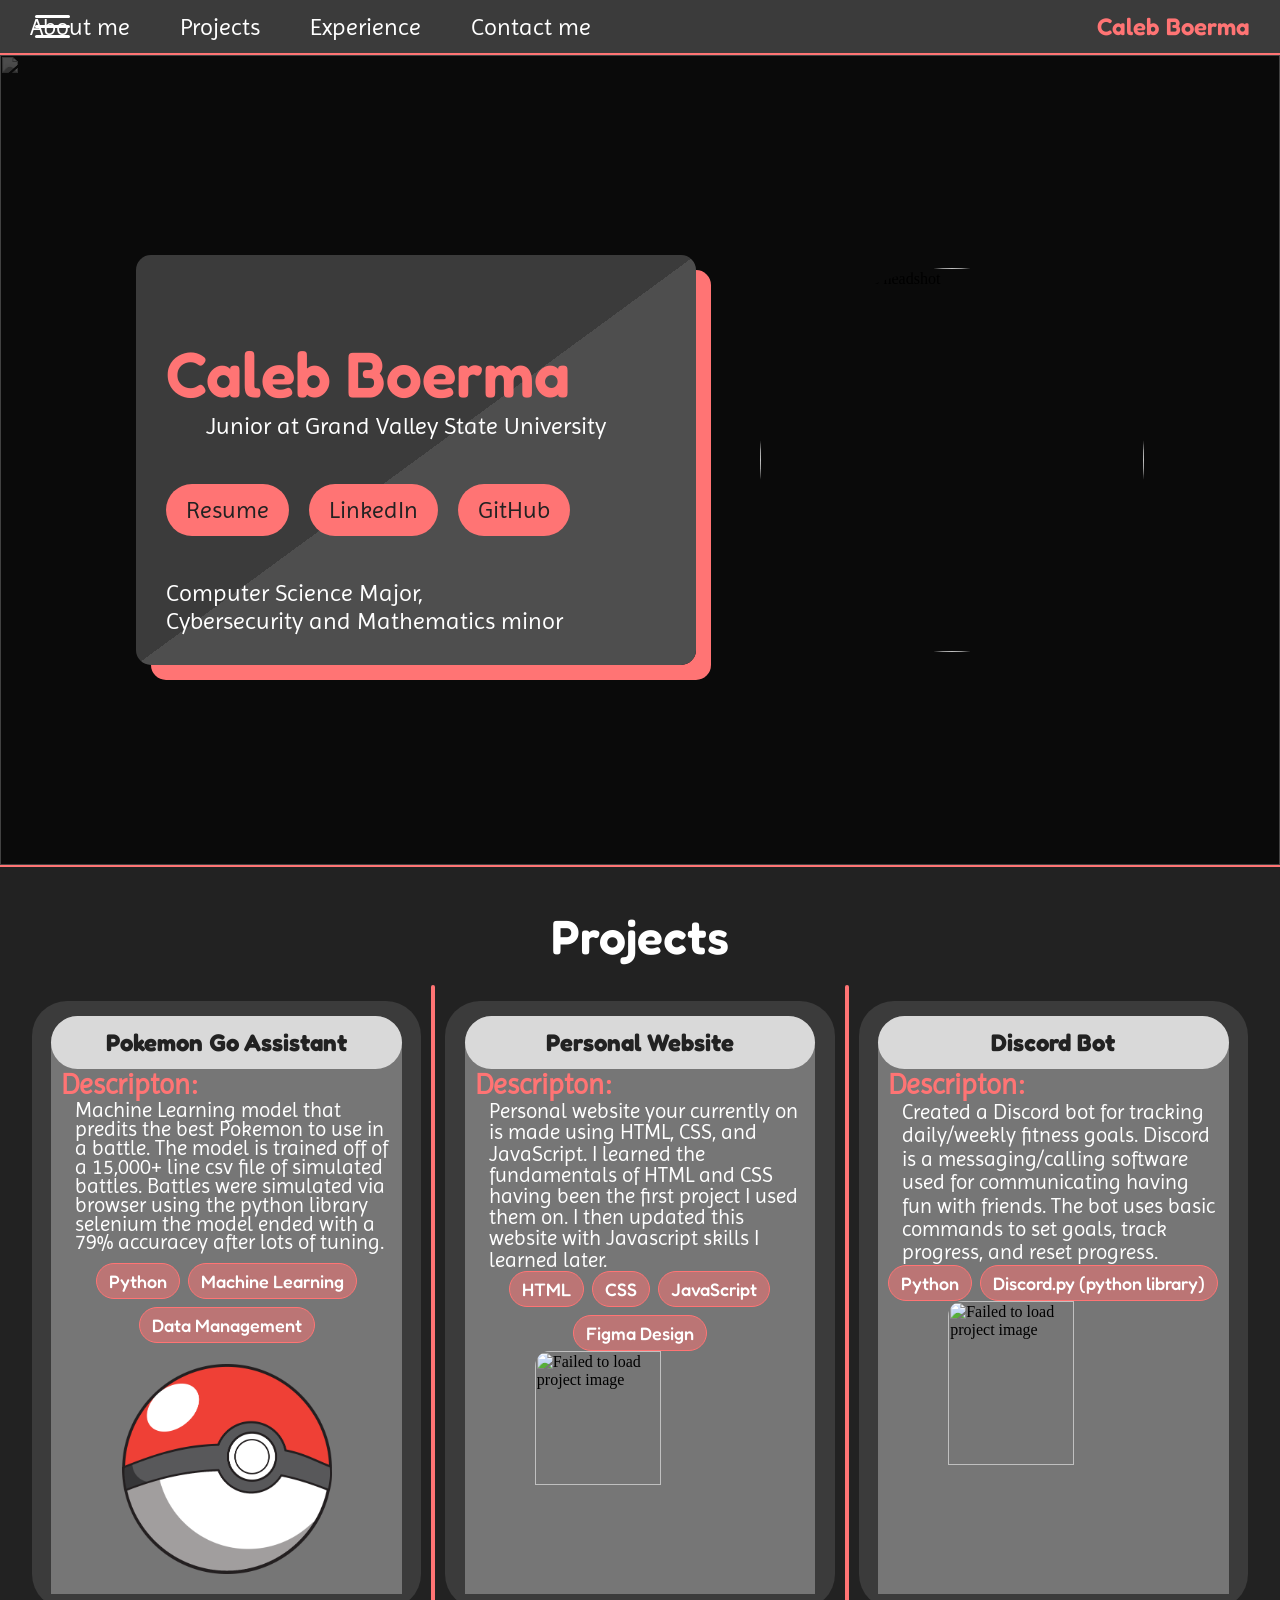
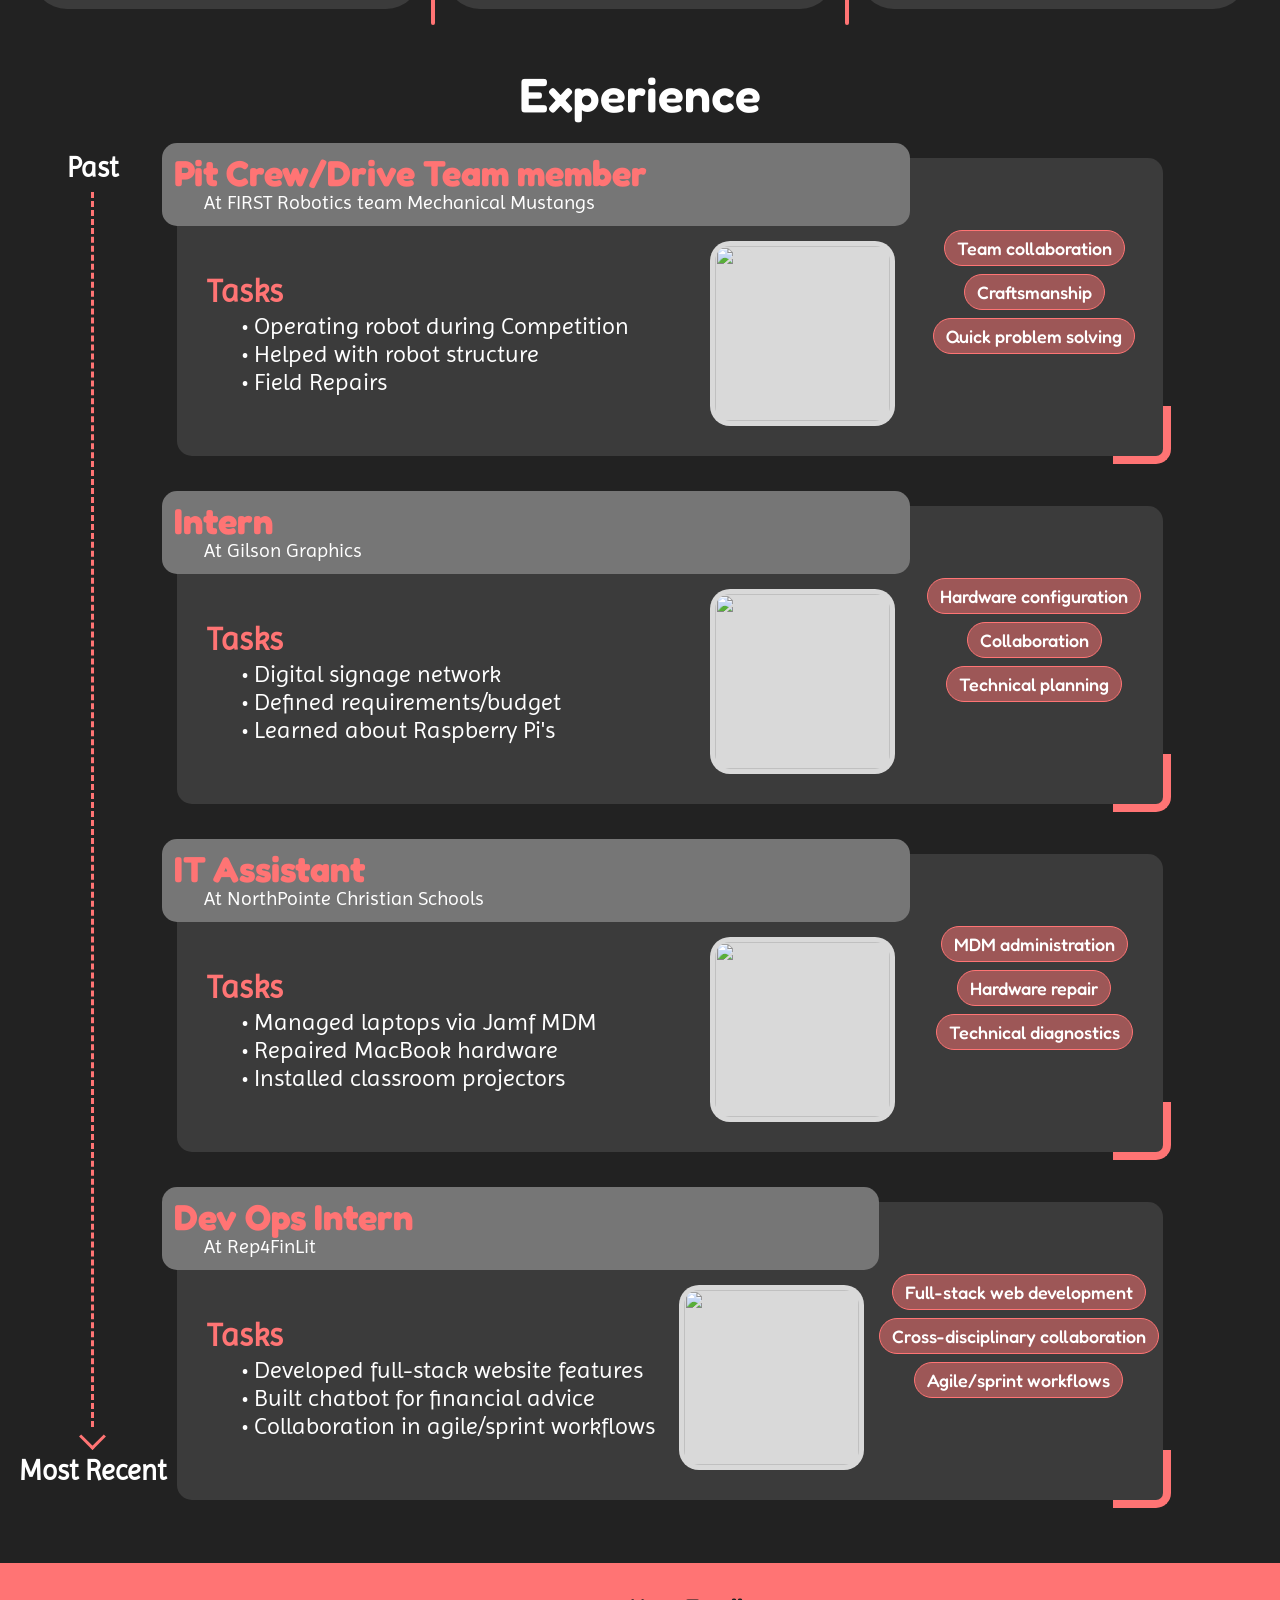
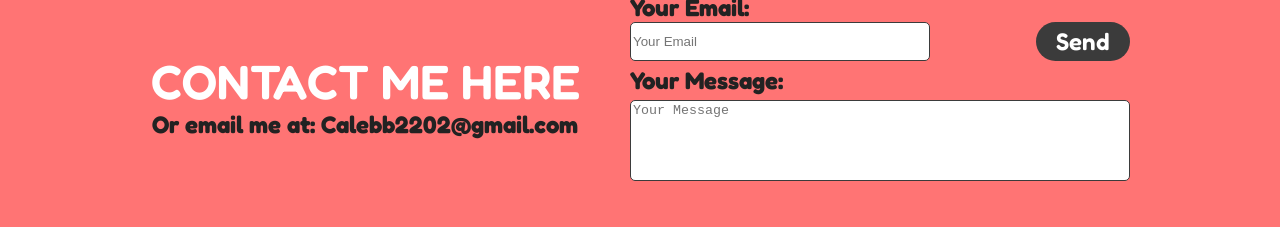
==== index.html @ c2663c77 "more dynamic screensizing support, hamburger menu developing, scroll by animations added" ====
<html lang ="en">
<head>
    <link rel="stylesheet" href="style.css" type="text/css">
    <link rel="preconnect" href="https://fonts.googleapis.com">
    <link rel="preconnect" href="https://fonts.gstatic.com" crossorigin>
    <link href="https://fonts.googleapis.com/css2?family=Fredoka:wght@300..700&family=Imprima&display=swap" rel="stylesheet">
</head>
<body>
    <div id="nav-bar">
        <div id="nav-bar-content">
            <a class="nav-link" href="#hero-section">About me</a>
            <a class="nav-link" href="#projects-section">Projects</a>
            <a class="nav-link" href="#experience-section">Experience</a>
            <a class="nav-link" href="#contact-me">Contact me</a>
        </div>
        <div id="hamburger-container">
            <div class="hamburger-menu">
                <a class="nav-link" href="#hero-section">About me</a>
                <a class="nav-link" href="#projects-section">Projects</a>
                <a class="nav-link" href="#experience-section">Experience</a>
                <a class="nav-link" href="#contact-me">Contact me</a>
            </div>
            <div id="main-burger" class="hamburger">
                <div class="line line1"></div>
                <div class="line line2"></div>
                <div class="line line3"></div>
            </div>
        </div>
        <h1>Caleb Boerma</h1>
    </div>

    <div id = "hero-section" class = "hero-section">
        <img id = "bg-img" src="assets/swiss_mountains.jpeg">
        <div id="hero-inner">
            <div id = "about-me" class="apply-fade-in-left">
                <h1>Caleb Boerma</h1>
                <p id = "education">Junior at Grand Valley State University</p>
                <div id = "hero-buttons">
                    <a class="hero-button" href="./assets/Caleb_Boerma_Resume.pdf">Resume</a>
                    <a class="hero-button" href="https://www.linkedin.com/in/caleb-boerma-351342382/">LinkedIn</a>
                    <a class="hero-button" href="https://github.com/Calebb2202">GitHub</a>
                </div>
                <div id="degree-type">
                    <p>Computer Science Major,<br>Cybersecurity and Mathematics minor</p>
                </div>
            </div>

            <img id = "head-shot" class="apply-fade-in-right" src="assets/head-shot.jpg" alt="Caleb Boerma's headshot">
        </div>
    </div>

    <div id="projects-section">
        <h1 class="section-title">Projects</h1>
        <div id = "projects">
            <div class = "project-container apply-fade-in-scale">
                <div class = "project-content">
                    <h2>Pokemon Go Assistant</h2>
                    <div class="project-description">
                        <h3>Descripton:</h3>
                        <p>Machine Learning model that predits the best Pokemon to use in a battle.
                            The model is trained off of a 15,000+ line csv file
                            of simulated battles. Battles were simulated via browser using the python library selenium
                            the model ended with a 79% accuracey after lots of tuning.
                        </p>
                    </div>
                    <div class="tags">
                        <div class="tag">Python</div>
                        <div class="tag">Machine Learning</div>
                        <div class="tag">Data Management</div>
                    </div>
                    <img src="assets/pokemon-go-assistant.png" alt="Failed to load project image">
                </div>
            </div>

            <div class = "project-divider"></div>
            <div class = "project-divider-horizontal"></div>

            <div class = "project-container apply-fade-in-scale">
                <div class = "project-content">
                    <h2>Personal Website</h2>
                    <div class="project-description">
                        <h3>Descripton:</h3>
                        <p>Personal website your currently on is made using
                            HTML, CSS, and JavaScript. I learned the fundamentals of HTML and CSS having been
                            the first project I used them on. I then updated this website with Javascript skills
                            I learned later.
                        </p>
                    </div>
                    <div class="tags">
                        <div class="tag">HTML</div>
                        <div class="tag">CSS</div>
                        <div class="tag">JavaScript</div>
                        <div class="tag">Figma Design</div>
                    </div>
                    <img src="assets/personal-website.png" alt="Failed to load project image">
                </div>
            </div>

            <div class = "project-divider"></div>
            <div class = "project-divider-horizontal"></div>

            <div class = "project-container apply-fade-in-scale">
                <div class = "project-content">
                    <h2>Discord Bot</h2>
                    <div class="project-description">
                        <h3>Descripton:</h3>
                        <p>Created a Discord bot for tracking daily/weekly fitness goals. 
                            Discord is a messaging/calling software used for communicating having fun with friends.
                            The bot uses basic commands to set goals, track progress, and reset progress.
                        </p>
                    </div>
                    <div class="tags">
                        <div class="tag">Python</div>
                        <div class="tag">Discord.py (python library)</div>
                    </div>
                    <img src="assets/discord-bot.png" alt="Failed to load project image">
                </div>
            </div>
        </div>
    </div>

    <div id="experience-section">
        <h1 class="section-title">Experience</h1>
        <div id="experience-section-content">
            <div id="arrow">
                <h3 class="arrow-text">Past</h3>
                <div id="arrow-line"></div>
                <p><i id="arrow-head"></i></p>
                <h3 class="arrow-text">Most Recent</h3>
            </div>
            <div id="experiences-container">
                <div class="experience apply-fade-in-left">
                    <div class="experience-overview">
                        <div class="title">
                            <h2>Pit Crew/Drive Team member</h2>
                            <p>At FIRST Robotics team Mechanical Mustangs</p>
                        </div>
                        <div class="experience-content">
                            <div class="experience-text">
                                <h3>Tasks</h3>
                                <p>
                                    • Operating robot during Competition<br>
                                    • Helped with robot structure<br>
                                    • Field Repairs
                                </p>
                            </div>
                            <img class="experience-photo" src="assets/FIRST-robotics.png">
                            <div class="experience-tags-mobile">
                                <div class="tag">Team collaboration</div>
                                <div class="tag">Craftsmanship</div>
                                <div class="tag">Quick problem solving</div>
                            </div>
                        </div>
                    </div>
                    <div class="experience-tags">
                        <div class="tag">Team collaboration</div>
                        <div class="tag">Craftsmanship</div>
                        <div class="tag">Quick problem solving</div>
                    </div>
                    <div class="bottom-right-corner-bracket"></div>
                </div>

                <div class="experience apply-fade-in-left">
                    <div class="experience-overview">
                        <div class="title">
                            <h2>Intern</h2>
                            <p>At Gilson Graphics</p>
                        </div>
                        <div class="experience-content">
                            <div class="experience-text">
                                <h3>Tasks</h3>
                                <p>
                                    • Digital signage network<br>
                                    • Defined requirements/budget<br>
                                    • Learned about Raspberry Pi's
                                </p>
                            </div>
                            <img class="experience-photo" src="assets/gilson.png">
                            <div class="experience-tags-mobile">
                                <div class="tag">Hardware configuration</div>
                                <div class="tag">Collaboration</div>
                                <div class="tag">Technical planning</div>
                            </div>
                        </div>
                    </div>
                    <div class="experience-tags">
                        <div class="tag">Hardware configuration</div>
                        <div class="tag">Collaboration</div>
                        <div class="tag">Technical planning</div>
                    </div>
                    <div class="bottom-right-corner-bracket"></div>
                </div>

                <div class="experience apply-fade-in-left">
                    <div class="experience-overview">
                        <div class="title">
                            <h2>IT Assistant</h2>
                            <p>At NorthPointe Christian Schools</p>
                        </div>
                        <div class="experience-content">
                            <div class="experience-text">
                                <h3>Tasks</h3>
                                <p>
                                    • Managed laptops via Jamf MDM<br>
                                    • Repaired MacBook hardware<br>
                                    • Installed classroom projectors
                                </p>
                            </div>
                            <img class="experience-photo" src="assets/north-pointe.png">
                            <div class="experience-tags-mobile">
                                <div class="tag">MDM administration</div>
                                <div class="tag">Hardware repair</div>
                                <div class="tag">Technical diagnostics</div>
                            </div>
                        </div>
                    </div>
                    <div class="experience-tags">
                        <div class="tag">MDM administration</div>
                        <div class="tag">Hardware repair</div>
                        <div class="tag">Technical diagnostics</div>
                    </div>
                    <div class="bottom-right-corner-bracket"></div>
                </div>

                <div class="experience apply-fade-in-left">
                    <div class="experience-overview">
                        <div class="title">
                            <h2>Dev Ops Intern</h2>
                            <p>At Rep4FinLit</p>
                        </div>
                        <div class="experience-content">
                            <div class="experience-text">
                                <h3>Tasks</h3>
                                <p>
                                    • Developed full-stack website features<br>
                                    • Built chatbot for financial advice<br>
                                    • Collaboration in agile/sprint workflows
                                </p>
                            </div>
                            <img class="experience-photo" src="assets/rep4finlit.png">
                            <div class="experience-tags-mobile">
                                <div class="tag">Full-stack web development</div>
                                <div class="tag">Cross-disciplinary collaboration</div>
                                <div class="tag">Agile/sprint workflows</div>
                            </div>
                        </div>
                    </div>
                    <div class="experience-tags">
                        <div class="tag">Full-stack web development</div>
                        <div class="tag">Cross-disciplinary collaboration</div>
                        <div class="tag">Agile/sprint workflows</div>
                    </div>
                    <div class="bottom-right-corner-bracket"></div>
                </div>
            </div>
        </div>
    </div>

    <div class = "contact-me-section" id="contact-me">
        <div id = "contact-me-inner">
            <div id = "contact-text" class="apply-fade-in-left">
                <h1>CONTACT ME HERE</h1>
                <h2>Or email me at: Calebb2202@gmail.com</h2>
            </div>

            <div id = "email-form" class="apply-fade-in-right">
            <form>
                <h2>Your Email:</h2>
                <div id = "form-row">
                    <input type="email" name="email" placeholder="Your Email" required>
                    <button id="send-button" type="submit">Send</button>
                </div>
                <h2>Your Message:</h2>
                <textarea id="your-message-input" name="message" rows="5" placeholder="Your Message" required></textarea>
            </form>
            </div>
        </div>
    </div>

    <script src="https://cdn.jsdelivr.net/npm/@emailjs/browser@4/dist/email.min.js"></script>
<script src="./main.js"></script>
</body>
</html>
---- style.css ----
/* #region default styles */

html {
    scroll-behavior: smooth;
    font-size: 1rem;
}

body {
    /* Variable colors for easy color changing of site */
    --accent-color: #FF7474;
    --accent-color-rgb: 255, 116, 116;

    /* alternative accents:
    salmon-pink: #FF7474 255, 116, 116
    light-blue: #87C9FF 135, 201, 255 
    light-purple: #BE73EA 190, 115, 234
    tan: #E5D096 229, 208, 150
    */

    --background-color: #222222;
    --background-color-rgb: rgb(34, 34, 34);
    /* alternative backgounds:
    light black: #222222 34, 34, 34
    non-pure white: #E8E8E8
    */

    --container-background: #3B3B3B;

    --content-background: #767676;

    --off-white: #D9D9D9;


    /* sizing variables */
        /* Title size ~ 64px */
        --title: 4em;

        /* subtitle size ~ 48px */
        --subtitle: 3em;

        /* small title size ~ 36px */
        --small-title: 2.25em;

        /* smaller-title ~ 32px */
        --smaller-title: 2em;

        /* main font size ~ 24px */
        --main-font: 1.5em;

        /* details font size ~ 20px */
        --details: 1.25em;

        /* smaller details ~ 18px */
        --smaller-details: 1.125em;

    background-color: var(--background-color);
    margin: 0;
    padding: 0;
}

body:hover {
    cursor: default;
}

h1 {
    margin: 0;
    padding: 0;
    font-family: 'Fredoka';
    font-weight: 600;
}

h2 {
    margin: 0;
    padding: 0;
    font-size: var(--main-font);
    color: var(--background-color);
    font-family: "Fredoka"
}

h3 {
    margin: 0;
    padding: 0;
    font-size: var(--main-font);
    color: rgb(var(--accent-color-rgb));
    font-family: 'Imprima';
}

p {
    margin: 0;
    padding: 0;
    font-family: 'Imprima';
    font-size: var(--details);
    color: #FFFFFF;
}

a {
    text-decoration: none;
    font-family: 'Imprima';
    font-size: var(--main-font);
}

button:hover {
    cursor: pointer
}

.section-title {
    margin-top: 40px; 
    margin-bottom: 20px;
}
/* #endregion */

/* ################## */
/* #region Animations */
/* ################## */
.apply-fade-in-scale {
    animation: fadeInScale linear;
    animation-timeline: view();
    animation-range: 0% 40%;
}

@keyframes fadeInScale {
    from {
        opacity: 0.5;
        scale: 0.5;
    }
    to {
        opacity: 1;
        scale: 1;
    }
}

.apply-fade-in-left{
    animation: fadeInLeft linear;
    animation-timeline: view();
    animation-range: 0% 35%;
}

@keyframes fadeInLeft {
    from {
        opacity: 0.5;
        transform: translateX(-100px);
    }
    to {
        opacity: 1;
        transform: translateX(0px);
    }
}

.apply-fade-in-right{
    animation: fadeInRight linear;
    animation-timeline: view();
    animation-range: 0% 35%;
}

@keyframes fadeInRight {
    from {
        opacity: 0.5;
        transform: translateX(100px);
    }
    to {
        opacity: 1;
        transform: translateX(0px);
    }
}

#hero-section .apply-fade-in-left {
    animation: fadeInLeft 1.5s ease;
}

#hero-section .apply-fade-in-right {
    animation: fadeInRight 1.5s ease;
}

#contact-me-inner .apply-fade-in-left{
    animation: fadeInLeft linear;
    animation-timeline: view();
    animation-range: 0% 20%;
}
#contact-me-inner .apply-fade-in-right{
    animation: fadeInRight linear;
    animation-timeline: view();
    animation-range: 0% 20%;
}
/* #endregion Animations */

/* ###################### */
/* #region Navigation Bar */
/* ###################### */

/* Add a black background color to the top navigation */
#nav-bar {
    display: flex;
    flex-direction: row;
    background-color: var(--container-background);
    width: auto; /* make nav-bar stretch whole page */
    padding: 12px 30px;
    border-bottom: 2px solid rgb(var(--accent-color-rgb));

    /* makes nav bar stick to top */
    position: sticky;
    z-index: 1;
    top: 0;
}

#nav-bar-content {
    display: flex;
    flex-direction: row;

    /* Sizing stuff */
    width: 100%;
    gap: clamp(20px, 4vw, 50px);

    /* Centers the content Vertically */
    align-items: center;

    /* Centers the content Horizontally */
    margin: auto 0;

    text-wrap: nowrap;
}

/* Style the links inside the navigation bar */
.nav-link {
    color: #FFFFFF;
    transition: color 0.5s ease;
}

.nav-link:hover {
    color: rgb(var(--accent-color-rgb));
}

#hamburger-container {
    display: flex;
    transition: transform 0.5s ease;
    position: fixed;
    top: 15px;
    left: 0px;
    gap: 45px;
    transform: translateX(-130px);
}

#hamburger-container.open {
    transform: translateX(0px);
}

.hamburger {
    display: flex;
    flex-direction: column;
    gap: 7px;
    width: 35px;

    position: relative;
}

.line1.open{
    transform: rotate(-45deg) translate(-7px, 7px); 
}

.line2.open{
    opacity: 0;
}

.line3.open{
    transform: rotate(45deg) translate(-7px, -7px);
}

input:checked .hamburger-menu {
    display: block;
}

.line {
    width: 35px;
    height: 3px;
    background-color: white;
    border-radius: 15px;

    transition: transform 0.5s ease, opacity 0.25s ease, background-color 0.5s ease;
}

#main-burger:hover .line {
    background-color: rgb(var(--accent-color-rgb));
}

.hamburger-menu {
    display: flex;
    flex-direction: column;
    gap: 20px;
    transition: transform 0.5s ease;
}

#nav-bar h1 {
    text-decoration: none;
    font-size: var(--main-font);
    color: rgb(var(--accent-color-rgb));
    margin: 0;
    text-wrap: nowrap;

    margin-left: auto;
}

/* #endregion */

/* #################### */
/* #region Hero Section */
/* #################### */
#hero-section {
    display: flex;
    align-items: center;
    justify-content: center;

    height: 90vh;

    width: 100%;
    margin-bottom: 4vh;

    scroll-margin-top: 66px;

    border-bottom: 2px solid rgb(var(--accent-color-rgb));

    position: relative;
    overflow: hidden;

    background: rgb(0, 0, 0, 0.7);

}

/* inner container constrained to 1440px and centered */
#hero-inner {
    display: flex;
    flex-direction: row;
    align-items: center;
    justify-content: center;
    gap: 5vw;

    width: 95%;
    max-width: 1440px;
    margin: 0 auto;
}

#bg-img {
    position: absolute;
    top: 0;
    left: 0;
    z-index: -1;
    /* span the full viewport width while matching hero height */
    left: 50%;
    transform: translateX(-50%);
    width: 100vw;
    height: 100%;
    display: block;
    object-fit: cover;
    pointer-events: none;
    filter: grayscale(100%) brightness(1.15) contrast(1.02);
}

/* #region About Me Section */
#about-me {
    background-image: linear-gradient(to bottom right, var(--container-background) 0%, var(--container-background) 50%, #4e4e4e 50%);
    /* background-image: linear-gradient(to bottom right, var(--container-background) 40%, #4e4e4e); */

    display: flex;
    flex-direction: column;
    
    min-width: 448px;
    width: 40vw;
    max-width: 500px;

    min-height: 350px;

    padding: 2.5%;

    z-index: 0;

    border-radius: 15px;
    box-shadow: 15px 15px rgb(var(--accent-color-rgb));
    /* border: solid 2px rgb(var(--accent-color-rgb)); */
}

#about-me h1 {
    font-size: var(--title);
    margin-top: 10%;
    color: rgb(var(--accent-color-rgb));
}

#about-me p {
    color: #FFFFFF;
    font-family: 'Imprima';
    font-size: var(--main-font);
}

#about-me #education {
    margin-left: 40px
}

#hero-buttons {
    display: flex;
    gap: 20px;
    margin-top: auto;
}

.hero-button {
    padding: 12px 20px;
    border-radius: 35px;
    font-size: var(--main-font);

    text-align: center;
    background-color: rgb(var(--accent-color-rgb));
    color: var(--background-color);

    will-change: transform;
    transition: transform 0.5s ease;
}

.hero-button:hover {
    transform: scale(1.1)
}

#degree-type {
    margin-top: auto;
}
/* #endregion */

#head-shot {
    width: 30vw;
    height: 30vw;

    min-width: 304px;
    min-height: 304px;

    max-width: 450px;
    max-height: 450px;

    /* makes image a circle */
    border-radius: 50%;
    
    /* Prevents the image from squishing if the screen gets small */
    flex-shrink: 0;
}

/* #endregion */

/* ######################## */
/* #region Projects Section */
/* ######################## */

#projects-section {
    scroll-margin-top: 80px;
    max-width: 1440px;
    margin: 0 auto;
}

#projects {
    display: flex;
    align-items: center;
    justify-content: space-between;
    margin: auto;
    flex-direction: row;
    margin-bottom: 0;

    width: 95%;
    max-width: 1440px;

    height: 70%;
    min-height: 640px;

    gap: 10px;
}

#projects-section h1 {
    text-align: center;
    font-size: var(--subtitle);
    color: #FFFFFF;
}

/* #region project container */

.project-container{
    background-color: var(--container-background);
    border-radius: 35px;

    width: 400px;
    height: 95%;

    display: flex;
    align-items: center;
    justify-content: center;
}

#projects h2 {
    text-align: center;
    background-color: #D9D9D9;
    border-radius: 35px;
    min-width: 90%;
    height: 5%;
    padding: 12px;
}

/* #region project content */

.project-container .project-content {
    display: flex;
    flex-direction: column;
    justify-content: flex-end;
    background-color: var(--content-background);
    border-top-left-radius: 27px;
    border-top-right-radius: 27px;

    height: 95%;
    width: 90%;
}

.project-container .project-content h3 {
    margin-left: 10px;
    margin-right: 10px;
}

.project-container .project-content p {
    margin-left: 24px;
    margin-right: 10px;
    font-size: var(--smaller-details);
    color: #FFFFFF;
}

.tags {
    margin: auto;
    display: flex;
    gap: 8px;
    width: 95%;
    flex-wrap: wrap;
    justify-content: center;
}

.tag {
    /* Convert hexadecimal to rgb values split into 3 groups 
        0-9=corresponding num A-F 10-15 respectively
        multiply the first number by 16 then add the result
    */
    background-color: rgba(var(--accent-color-rgb), 0.5);
    border: 1px solid rgb(var(--accent-color-rgb));
    border-radius: 35px;
    padding: 6px 12px;

    font-size: var(--smaller-details);
    font-family: "Fredoka";
    font-weight: 500;
    color: white;
    text-align: center;

    white-space: nowrap;
}

.project-description{
    font-size: 1.15em;
}

.project-content img {
    width: 60%;
    height: auto;

    border-radius: 15px;
    object-fit: scale-down;

    align-self: center;
    margin-top: auto;
    margin-bottom: 20px;
}
/* #endregion */

/* #endregion */

.project-divider {
    width: 4px;
    background-color: rgb(var(--accent-color-rgb));
    
    height: 616px;
    border-radius: 2px;/* Rounds the tips of the line slightly */
}

.project-divider-horizontal {
    display: none;
    height: 4px;
    background-color: rgb(var(--accent-color-rgb));

    border-radius: 2px;
    width: 616px;

    flex-shrink: 0;

}

/* #endregion */

/* ########################### */
/* #region experiences section */
/* ########################### */

#experience-section {
    width: 95%;
    max-width: 1440px;
    margin: 0 auto;

    display: flex;
    flex-direction: column;

    scroll-margin-top: 20px;
}

#experience-section h1 {
    color: white;
    font-size: var(--subtitle);
    text-align: center;
    margin-bottom: 20px
}

#experience-section-content {
    display: flex;
    flex-direction: row;
    max-width: 1440px;

    width: 95%;
    margin: 0 auto;
    justify-content: center;
}

#arrow {
    display: flex;
    flex-direction: column;
    color: rgb(var(--accent-color-rgb));
    align-items: center;

    min-width: 0;
    width: 60px;
    flex-shrink: 1;
}

.arrow-text {
    color: white;
    padding: 8px;
    white-space: nowrap;
    font-size: 1.75em;
}

#arrow-line {
    border-left: 3px dashed rgb(var(--accent-color-rgb));
    height: 0px;
}

#arrow-head {
    border: solid rgb(var(--accent-color-rgb));
    border-width: 0 3px 3px 0;
    display: inline-block;
    padding: 8px;
    transform: rotate(45deg);
}

#experiences-container {
    display: flex;
    flex-direction: column;
    width: auto;
    flex: 1;

    gap: 20px;
}

.experience {
    position: relative;

    background-color: var(--container-background);
    width: 90%;
    margin: 15px auto;
    padding: 0 0 30px 0;

    display: flex;
    flex-direction: row;
    align-items: stretch;

    border-radius: 0 15px 0 15px;
}

.experience-overview {
    flex: 3;
    margin-right: -15; /* account for title of experience shifted to left */
    justify-content: center;
}

.title {
    position: relative;
    top: -15px;
    left: -15px;

    background-color: var(--content-background);
    padding: 12px;

    /* width: 100%;
    box-sizing: border-box; */
    border-radius: 15px;

    white-space: nowrap;
}

.title h2 {
    color: rgb(var(--accent-color-rgb));
    font-size: var(--small-title);
    line-height: 1;
}

.title p {
    margin-left: 30px;
}

.experience-content {
    display: flex;
    flex-direction: row;
    justify-content: space-between;
    align-items: center;
    margin: 0 30px;
    gap: 20px;
}

.experience-text h3 {
    font-size: var(--smaller-title);
    line-height: 1.25;
    margin: 0;
}

.experience-text p {
    color: white;
    font-family: 'Imprima';
    font-size: var(--main-font);

    margin-left: 35px;
}

.experience-photo {
    width: 175px;
    height: auto;

    border-radius: 20px;
    padding: 5px;
    background-color: var(--off-white);
}

.experience-tags {
    display: flex;
    gap: 8px;

    flex-wrap: wrap;
    align-content: center;
    align-items: center;
    justify-content: center;

    flex: 1;

    margin-right: 4px;
}

.experience-tags .tag {
    padding: 6px 12px;
}

.experience-tags-mobile {
    display: none;
    gap: 8px;

    align-content: center;
    align-items: center;
    justify-content: center;
    flex-wrap: wrap;

    flex: 1;
}

.bottom-right-corner-bracket {
    position: absolute;
    bottom: -8px;
    right: -8px;
    width: 50px; height: 50px;

    border-right: solid 8px rgb(var(--accent-color-rgb));
    border-bottom: solid 8px rgb(var(--accent-color-rgb));

    border-bottom-right-radius: 15px;
}

/* ########################## */
/* #region Contact Me Section */
/* ########################## */

.contact-me-section {
    background-color: rgb(var(--accent-color-rgb));

    display: flex;
    justify-content: center;
    align-items: center;

    width: 100%;

    padding-top: 30px;
    padding-bottom: 30px;

    margin-top: 48px;
}

#contact-me-inner {
    max-width: 1440px;
    width: 95%;
    margin: auto;

    display: flex;
    flex-direction: row;
    justify-content: center;
    align-items: center;
    gap: 10px;
}

#contact-text {
    min-width: 280px;

    display: flex;
    flex-direction: column;
    align-items: center;
    text-align: center;
    padding: 0 20px;
}

#contact-text h1 {
    color: #FFFFFF;
    font-size: var(--subtitle);
    text-wrap: nowrap;
}

#email-form {
    flex: 1;
    min-width: 280px;
    max-width: 500px;
    display: flex;
    flex-direction: column;
    padding: 0 20px;
}

#email-form form {
    width: 100%;
    display: flex;
    flex-direction: column;
}

#form-row {
    display: flex;
    justify-content: space-between;
    width: 100%;
    margin-bottom: 5px;
}

#send-button {
    padding: 5px 20px;

    border-radius: 35px;
    font-size: var(--main-font);

    text-align: center;
    background-color: var(--container-background);

    font-family: 'Fredoka';
    font-weight: 600;
    color: #FFFFFF;

    border: unset;

    cursor: pointer;

    will-change: transform;
    transition: transform 0.5s ease, box-shadow 0.5s ease;
}

#send-button:hover {
    transform: scale(1.05);
    box-shadow: 3px 3px 10px var(--container-background);
}

#email-form input {
    width: 60%;

    border-radius: 5px;
    border: 1px solid var(--container-background);

    will-change: transform;
    transition: transform 0.5s ease, box-shadow 0.5s ease;

    display: flex;
    flex-direction: row;
    justify-content: center;
    align-items: center;
}

#email-form input:focus {
    outline: 0px;
    box-shadow: 3px 3px 10px var(--container-background);
    transform: scale(1.0125);
}

#your-message-input {
    margin-top: 5px;

    width: 100%;
    resize: none;
    border-radius: 5px;
    border: 1px solid var(--container-background);

    will-change: transform;
    transition: transform 0.5s ease, box-shadow 0.5s ease;
} 

#your-message-input:focus {
    outline: 0px;
    box-shadow: 3px 3px 10px var(--container-background);
    transform: scale(1.0125);
}
/* #endregion */

@media (max-width: 1200px) {
    html {
        font-size: 0.9rem;
    }

    #about-me {
        min-height: 275px;
    }

    .project-container {
        width: 300px;
    }

    .project-container .project-content img {
        width: 18vw;
    }
}

@media (max-width: 1000px) {
    html {
        font-size: 0.8rem;
    }

    #nav-bar {
        font-size: 1.1em;
    }

    #about-me {
        min-height: 250px;
        min-width: 400px;
    }

    .hero-button {
        padding: 10px 18px;
    }

    .project-container {
        width: 300px;
    }

    .project-container .project-content img {
        width: 20vw;
    }
}

@media (max-width: 900px) { 
    html {
        font-size: 0.8rem;
    }

    #nav-bar {
        font-size: 1.1em;
    }

    #head-shot {
        min-width: 320px;
        min-height: 320px;
    }

    #about-me {
        min-height: 300px;
        min-width: 330px;
    }

    #hero-buttons {
        gap: 10px;
    }

    .hero-button {
        padding: 10px 18px;
    }

    #projects {
        flex-direction: column;
        height: auto;
        font-size: 1.1rem
    }

    .project-container {
        width: 70%;
        height: 100%;
        padding: 10px 0px;
    }

    #projects{
        gap: 20px;
    }

    .project-description p {
        margin-bottom: 25px;
    }

    .project-divider {
        display: none;
    }

    .project-divider-horizontal {
        display: block;
    }

    .experience-photo {
        width: 125px;
    }

    .experience-tags .tag {
        padding: 5px 3px;
        text-wrap: balance;
    }

    #arrow {
        font-size: 0.8em;
    }

    #contact-me {
        font-size: 0.9em;
    }
}

@media (max-width: 768px) {
    #head-shot {
        position: absolute;
        top: 40px;

        min-width: 280px;
        min-height: 280px;
    }

    #about-me {
        margin-top: 100px;
        min-width: 400px;
    }

    #arrow {
        display: none;
    }

    .experience {
        width: 100%;
        font-size: 1.05rem;
    }

    .experience-content {
        flex-direction: column;
    }

    .experience-tags {
        display: none;
    }

    .experience-tags-mobile {
        display: flex;
    }

    .experience-photo {
        width: 175px;
    }

    #contact-me-inner {
        flex-direction: column;
    }

    #contact-text {
        font-size: 1.2em;
    }

    #email-form {
        max-width: none;
        width: 90%;
    }
}
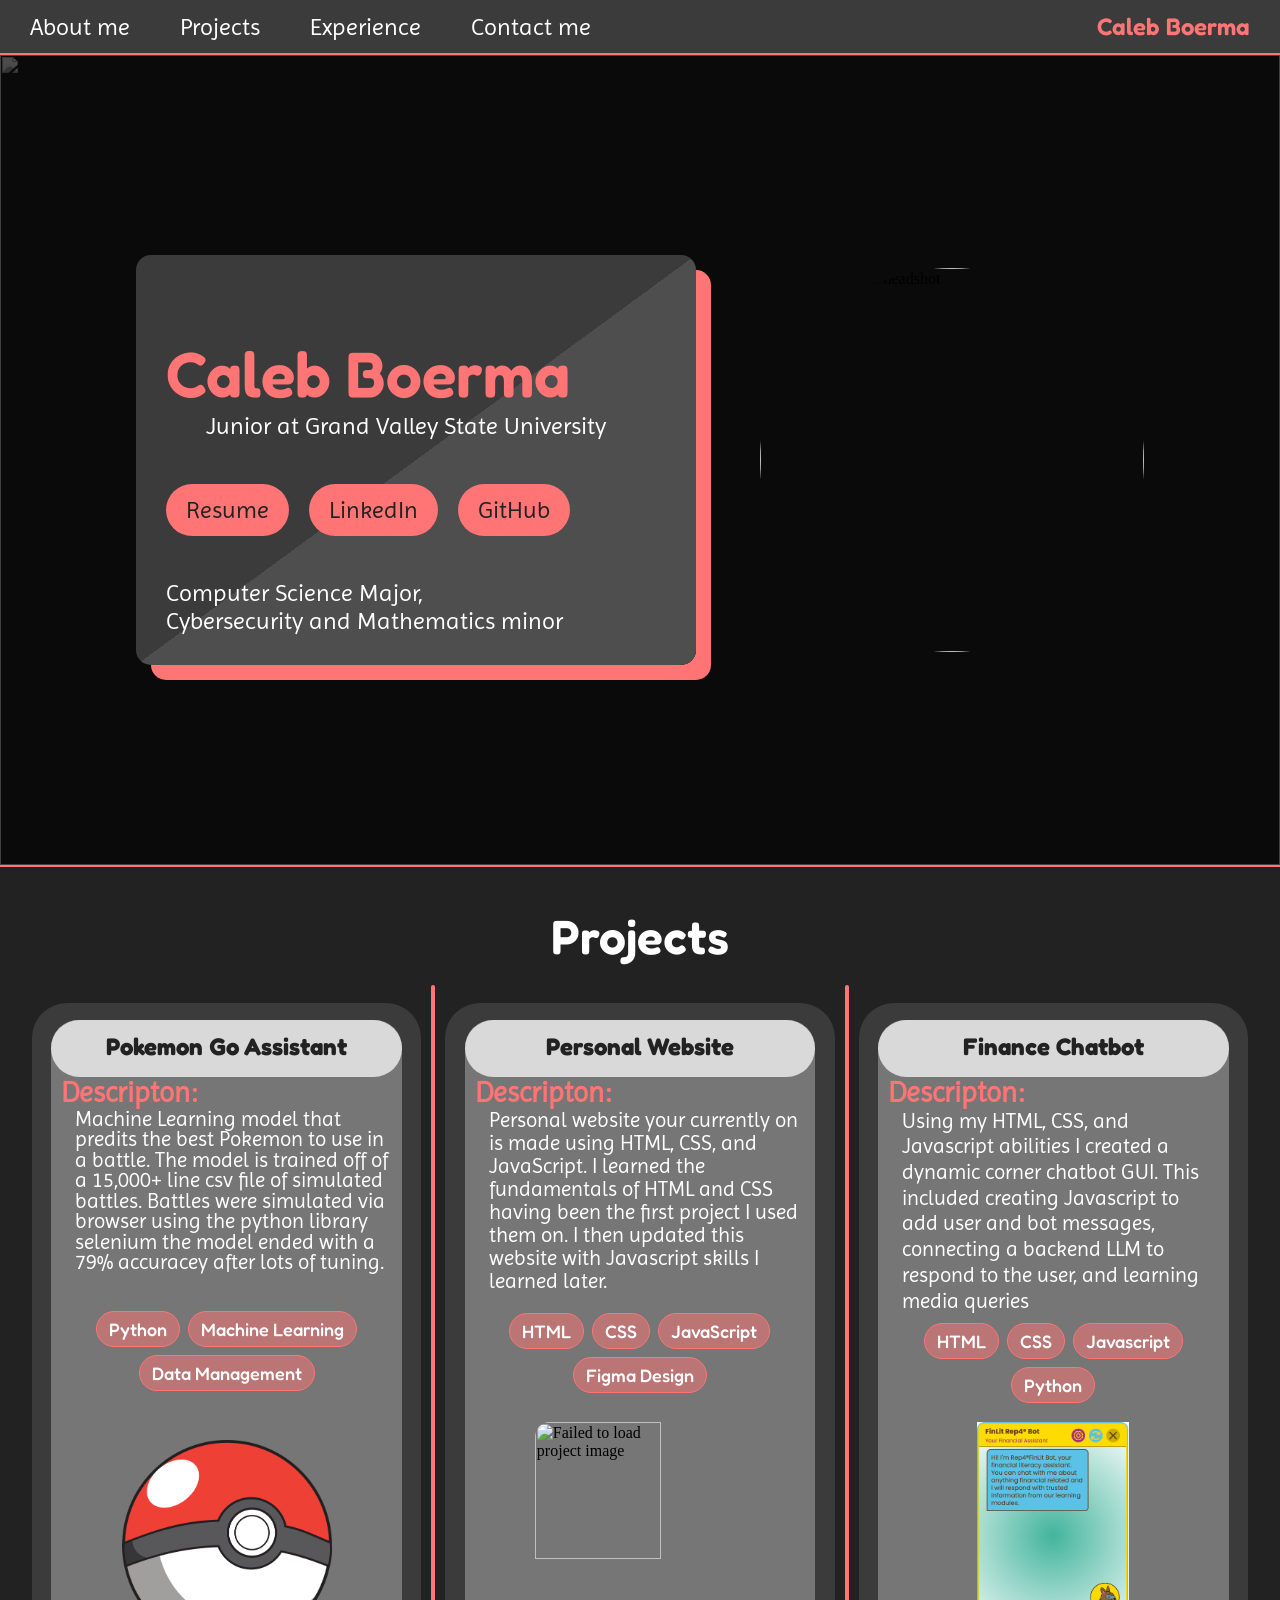
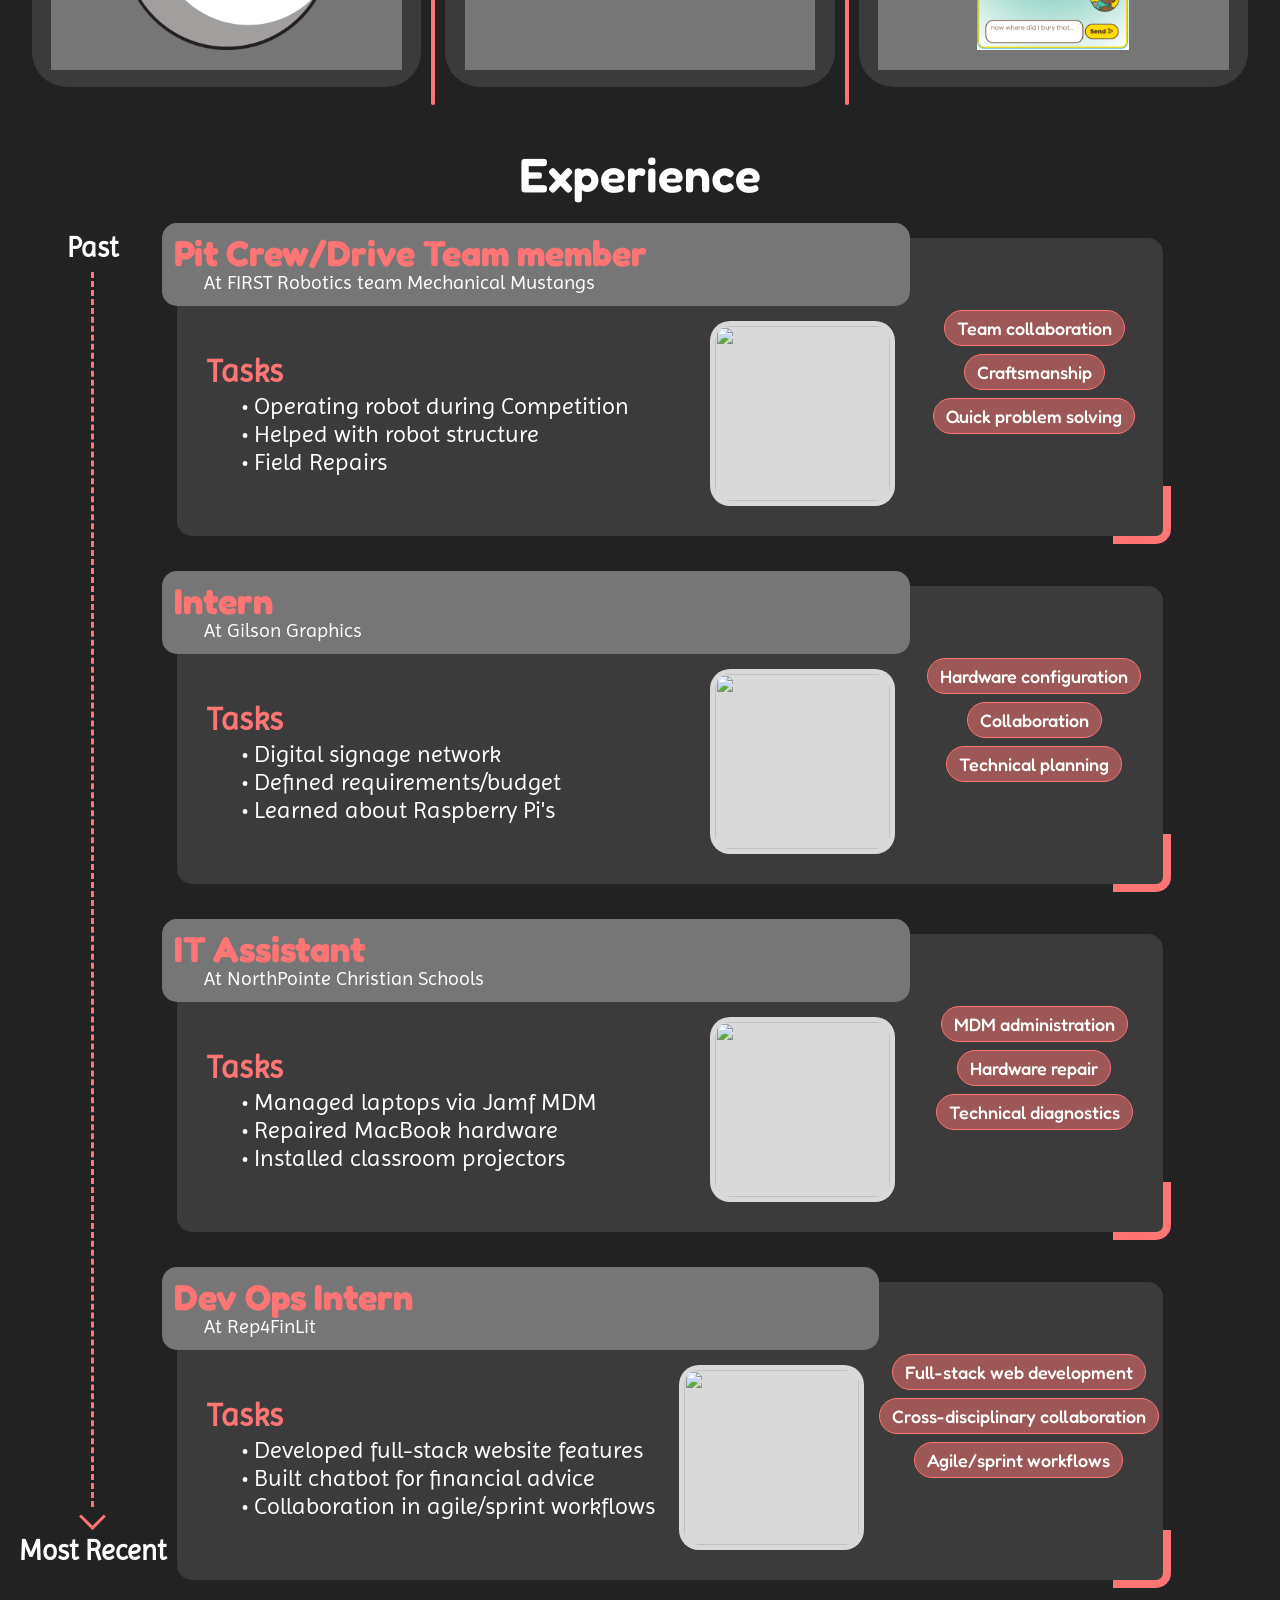
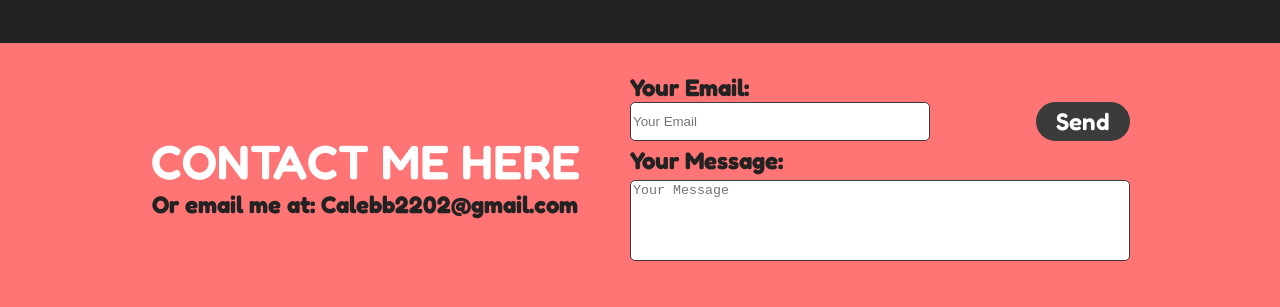
==== commit 8240ea2b: "website 2.0" ====
--- a/index.html
+++ b/index.html
@@ -36,9 +36,9 @@
                 <h1>Caleb Boerma</h1>
                 <p id = "education">Junior at Grand Valley State University</p>
                 <div id = "hero-buttons">
-                    <a class="hero-button" href="./assets/Caleb_Boerma_Resume.pdf">Resume</a>
-                    <a class="hero-button" href="https://www.linkedin.com/in/caleb-boerma-351342382/">LinkedIn</a>
-                    <a class="hero-button" href="https://github.com/Calebb2202">GitHub</a>
+                    <a class="hero-button" href="./assets/Caleb_Boerma_Resume.pdf" target="_blank">Resume</a>
+                    <a class="hero-button" href="https://www.linkedin.com/in/caleb-boerma-351342382/" target="_blank">LinkedIn</a>
+                    <a class="hero-button" href="https://github.com/Calebb2202" target="_blank">GitHub</a>
                 </div>
                 <div id="degree-type">
                     <p>Computer Science Major,<br>Cybersecurity and Mathematics minor</p>
@@ -101,19 +101,21 @@
 
             <div class = "project-container apply-fade-in-scale">
                 <div class = "project-content">
-                    <h2>Discord Bot</h2>
+                    <h2>Finance Chatbot</h2>
                     <div class="project-description">
                         <h3>Descripton:</h3>
-                        <p>Created a Discord bot for tracking daily/weekly fitness goals. 
-                            Discord is a messaging/calling software used for communicating having fun with friends.
-                            The bot uses basic commands to set goals, track progress, and reset progress.
+                        <p> Using my HTML, CSS, and Javascript
+                            abilities I created a dynamic corner chatbot GUI. This included creating Javascript to add user and bot messages,
+                            connecting a backend LLM to respond to the user, and learning media queries
                         </p>
                     </div>
                     <div class="tags">
+                        <div class="tag">HTML</div>
+                        <div class="tag">CSS</div>
+                        <div class="tag">Javascript</div>
                         <div class="tag">Python</div>
-                        <div class="tag">Discord.py (python library)</div>
-                    </div>
-                    <img src="assets/discord-bot.png" alt="Failed to load project image">
+                    </div>
+                    <img src="assets/finance-chatbot.png" alt="Failed to load project image">
                 </div>
             </div>
         </div>
--- a/style.css
+++ b/style.css
@@ -230,13 +230,21 @@
 }
 
 #hamburger-container {
-    display: flex;
+    display: none;
+    position: fixed;
+    top: 0px;
+    left: 0px;
+
+    gap: 0;
+
+    font-size: 1.5em;
+
     transition: transform 0.5s ease;
-    position: fixed;
-    top: 15px;
-    left: 0px;
-    gap: 45px;
-    transform: translateX(-130px);
+    transform: translateX(-200px);
+
+    /* background-color: var(--container-background);
+    border-right: solid 2px rgb(var(--accent-color-rgb));
+    border-bottom: solid 2px rgb(var(--accent-color-rgb)); */
 }
 
 #hamburger-container.open {
@@ -248,8 +256,23 @@
     flex-direction: column;
     gap: 7px;
     width: 35px;
+    padding: 11px;
+    height: 30px;
+
+    /* border-left: 2px solid var(--container-color); */
+    /* border-bottom: 2px solid rgb(var(--accent-color-rgb)); */
+    border-right: 2px solid rgb(var(--accent-color-rgb));
 
     position: relative;
+
+    z-index: 10;
+
+    transform: translateX(10px);
+    transition: transform 0.5s ease;
+}
+
+#main-burger.open {
+    transform: translateX(-10px);
 }
 
 .line1.open{
@@ -262,10 +285,6 @@
 
 .line3.open{
     transform: rotate(45deg) translate(-7px, -7px);
-}
-
-input:checked .hamburger-menu {
-    display: block;
 }
 
 .line {
@@ -286,7 +305,17 @@
     flex-direction: column;
     gap: 20px;
     transition: transform 0.5s ease;
-}
+
+    background-color: var(--container-background);
+    /* border-right: solid 2px rgb(var(--accent-color-rgb)); */
+
+    padding: 15px;
+
+    border-right: 2px solid;
+    border-image: linear-gradient(to top, var(--accent-color) 78.9%, transparent 79%) 1;
+    border-bottom: solid 2px var(--accent-color);
+}
+
 
 #nav-bar h1 {
     text-decoration: none;
@@ -343,8 +372,6 @@
     left: 0;
     z-index: -1;
     /* span the full viewport width while matching hero height */
-    left: 50%;
-    transform: translateX(-50%);
     width: 100vw;
     height: 100%;
     display: block;
@@ -460,7 +487,7 @@
     width: 95%;
     max-width: 1440px;
 
-    height: 70%;
+    height: 80%;
     min-height: 640px;
 
     gap: 10px;
@@ -556,12 +583,14 @@
 .project-content img {
     width: 60%;
     height: auto;
+    max-height: 35%;
 
     border-radius: 15px;
     object-fit: scale-down;
 
     align-self: center;
     margin-top: auto;
+    margin-top: 10px;
     margin-bottom: 20px;
 }
 /* #endregion */
@@ -992,21 +1021,19 @@
     #projects {
         flex-direction: column;
         height: auto;
-        font-size: 1.1rem
+        font-size: 1.1rem;
+        gap: 20px;
     }
 
     .project-container {
-        width: 70%;
+        width: 80%;
         height: 100%;
         padding: 10px 0px;
     }
 
-    #projects{
-        gap: 20px;
-    }
-
     .project-description p {
         margin-bottom: 25px;
+        line-height: 5em;
     }
 
     .project-divider {
@@ -1036,9 +1063,17 @@
 }
 
 @media (max-width: 768px) {
+    #nav-bar-content {
+        display: none;
+    }
+
+    #hamburger-container {
+        display: flex;
+    }
+
     #head-shot {
         position: absolute;
-        top: 40px;
+        top: 80px;
 
         min-width: 280px;
         min-height: 280px;
@@ -1047,6 +1082,7 @@
     #about-me {
         margin-top: 100px;
         min-width: 400px;
+        padding-top: 100px;
     }
 
     #arrow {
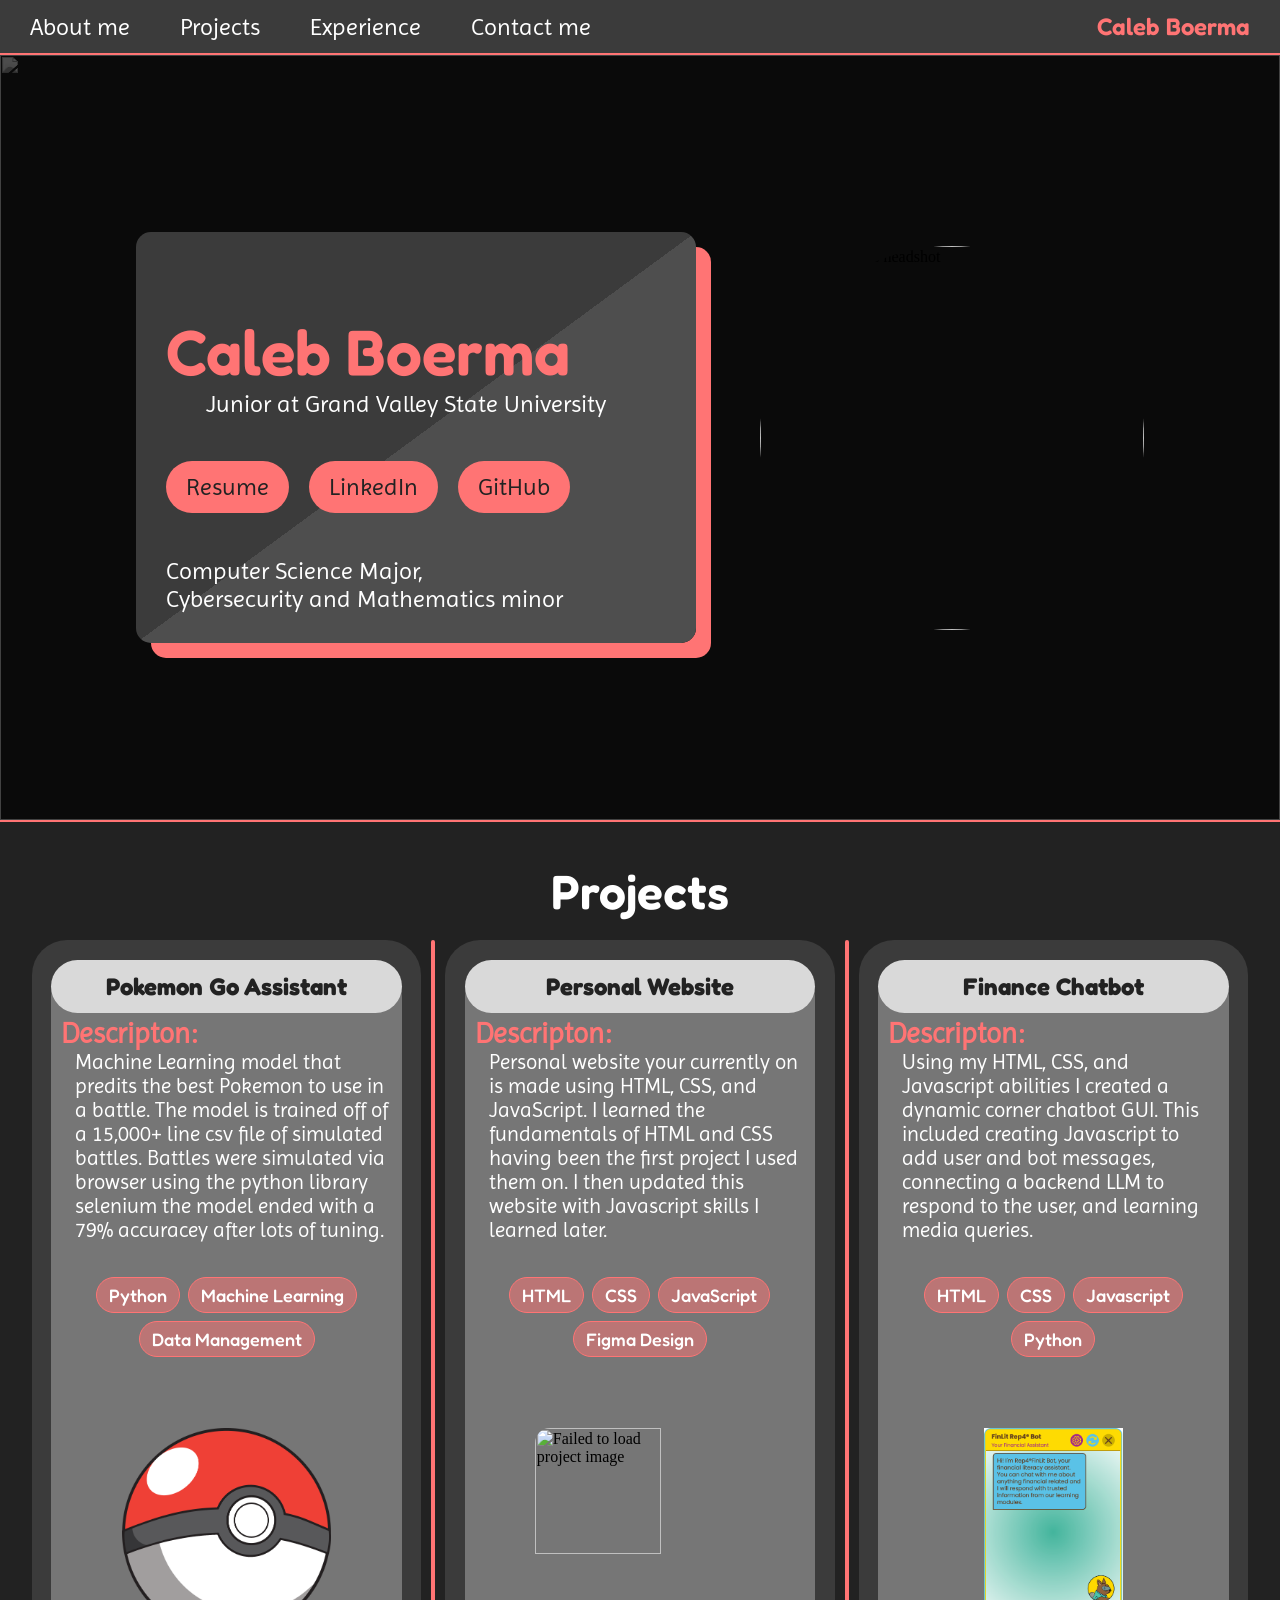
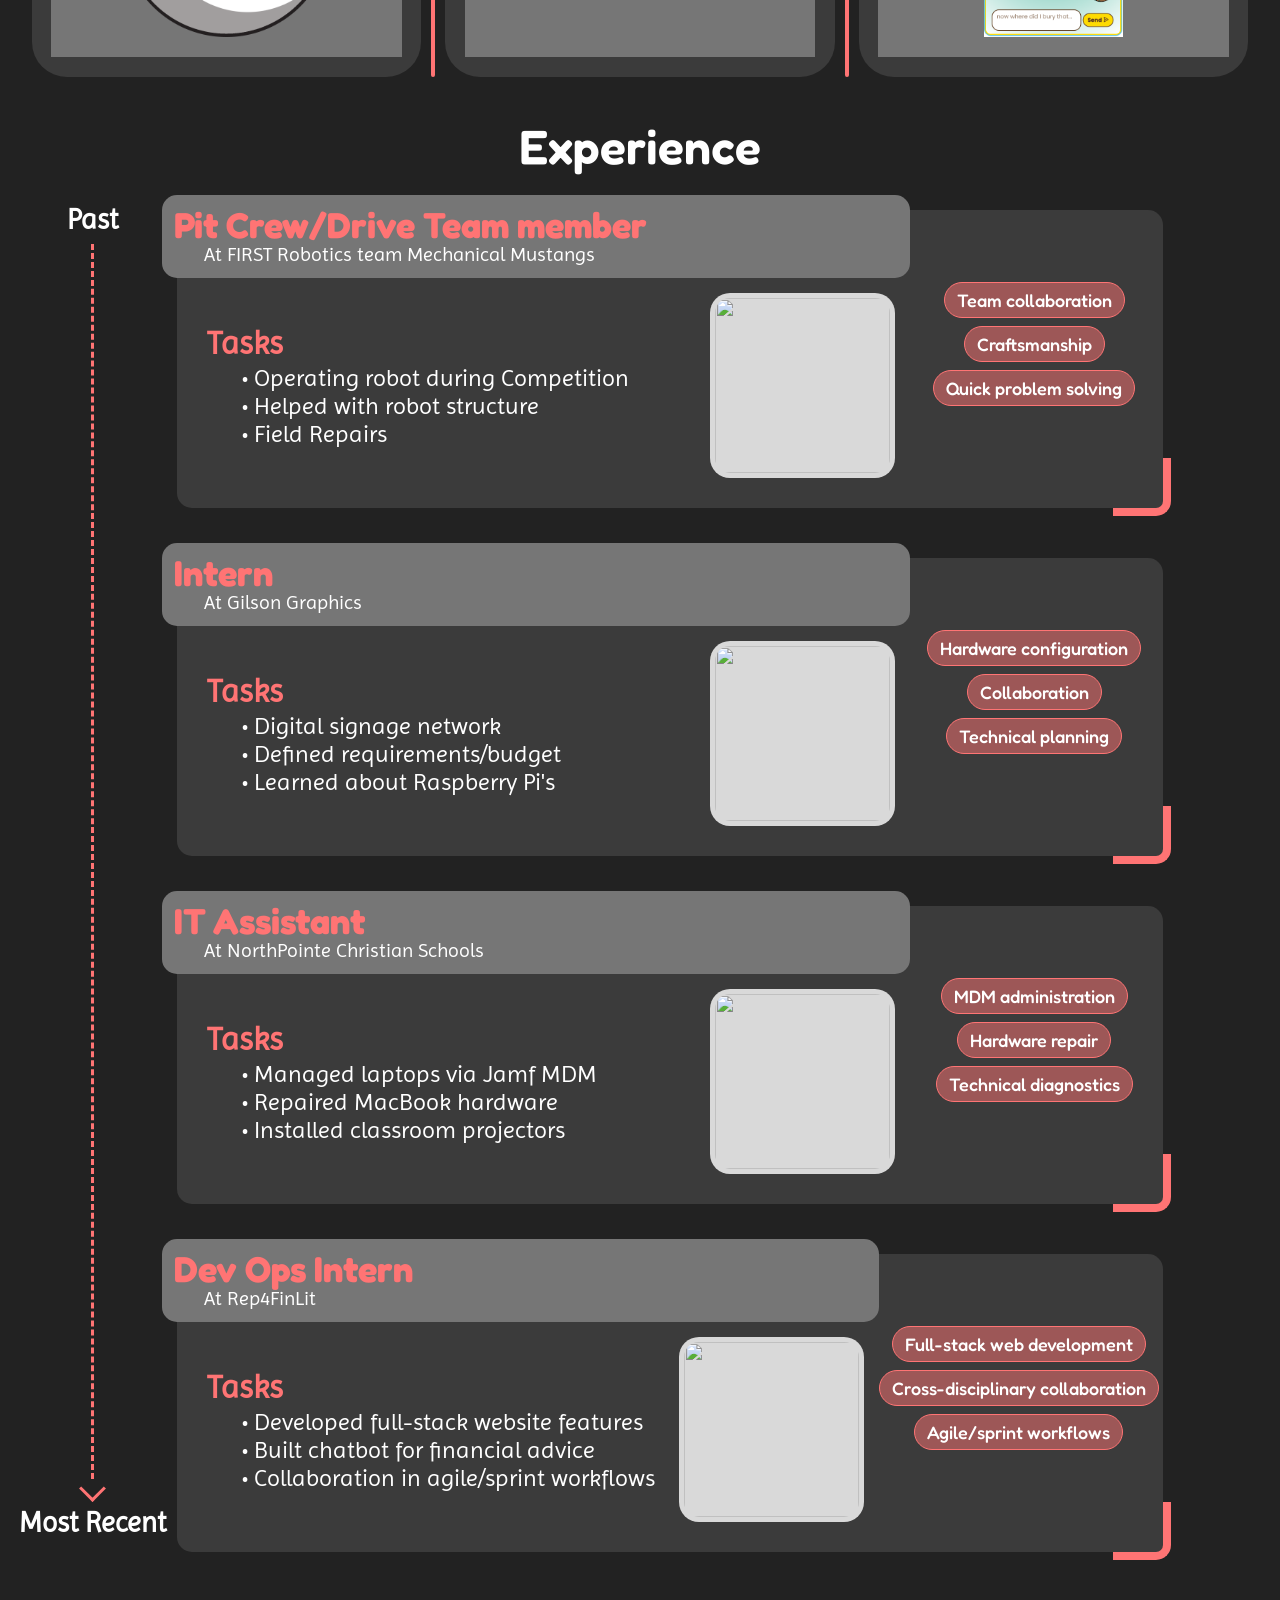
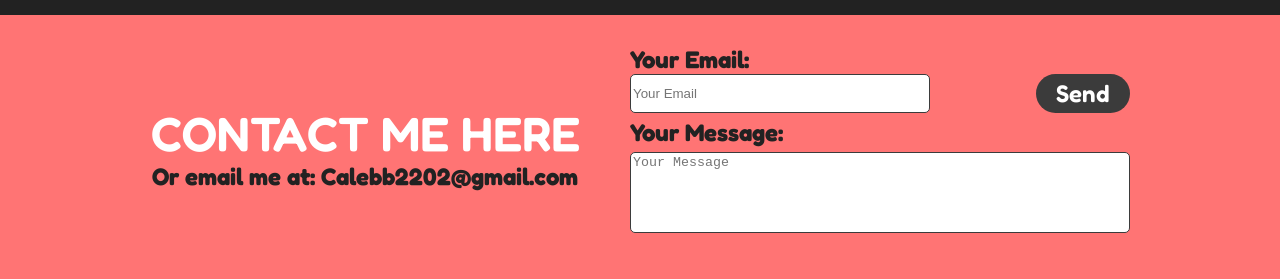
==== commit 67065814: "bug fixes towards mobile interface" ====
--- a/index.html
+++ b/index.html
@@ -13,17 +13,17 @@
             <a class="nav-link" href="#experience-section">Experience</a>
             <a class="nav-link" href="#contact-me">Contact me</a>
         </div>
-        <div id="hamburger-container">
-            <div class="hamburger-menu">
-                <a class="nav-link" href="#hero-section">About me</a>
-                <a class="nav-link" href="#projects-section">Projects</a>
-                <a class="nav-link" href="#experience-section">Experience</a>
-                <a class="nav-link" href="#contact-me">Contact me</a>
-            </div>
-            <div id="main-burger" class="hamburger">
+        <div id="main-burger" class="hamburger">
                 <div class="line line1"></div>
                 <div class="line line2"></div>
                 <div class="line line3"></div>
+            </div>
+        <div id="hamburger-container">
+            <div id="hamburger-menu">
+                <a class="nav-link" href="#hero-section" onClick="burger()">About me</a>
+                <a class="nav-link" href="#projects-section" onClick="burger()">Projects</a>
+                <a class="nav-link" href="#experience-section" onClick="burger()">Experience</a>
+                <a class="nav-link" href="#contact-me">Contact me</a>
             </div>
         </div>
         <h1>Caleb Boerma</h1>
@@ -105,8 +105,9 @@
                     <div class="project-description">
                         <h3>Descripton:</h3>
                         <p> Using my HTML, CSS, and Javascript
-                            abilities I created a dynamic corner chatbot GUI. This included creating Javascript to add user and bot messages,
-                            connecting a backend LLM to respond to the user, and learning media queries
+                            abilities I created a dynamic corner chatbot GUI. This included creating 
+                            Javascript to add user and bot messages, connecting a backend LLM 
+                            to respond to the user, and learning media queries.
                         </p>
                     </div>
                     <div class="tags">
--- a/style.css
+++ b/style.css
@@ -65,6 +65,7 @@
 h1 {
     margin: 0;
     padding: 0;
+    font-size: var(--title);
     font-family: 'Fredoka';
     font-weight: 600;
 }
@@ -106,6 +107,10 @@
 .section-title {
     margin-top: 40px; 
     margin-bottom: 20px;
+
+    font-size: var(--subtitle);
+    color: #FFFFFF;
+    text-align: center;
 }
 /* #endregion */
 
@@ -191,6 +196,9 @@
 #nav-bar {
     display: flex;
     flex-direction: row;
+    justify-content: center;
+    align-items: center;
+
     background-color: var(--container-background);
     width: auto; /* make nav-bar stretch whole page */
     padding: 12px 30px;
@@ -198,7 +206,7 @@
 
     /* makes nav bar stick to top */
     position: sticky;
-    z-index: 1;
+    z-index: 2;
     top: 0;
 }
 
@@ -240,7 +248,8 @@
     font-size: 1.5em;
 
     transition: transform 0.5s ease;
-    transform: translateX(-200px);
+    transform: translateX(-9em);
+    /* transform: translateY(50%); */
 
     /* background-color: var(--container-background);
     border-right: solid 2px rgb(var(--accent-color-rgb));
@@ -254,29 +263,56 @@
 .hamburger {
     display: flex;
     flex-direction: column;
-    gap: 7px;
-    width: 35px;
-    padding: 11px;
-    height: 30px;
+    justify-content: center;
+    align-items: center;
+
+    gap: 1vh;
+    margin: 0;
+
+    height: 50%;
 
     /* border-left: 2px solid var(--container-color); */
     /* border-bottom: 2px solid rgb(var(--accent-color-rgb)); */
+
+    position: relative;
+
+    z-index: 10;
+
+    transition: transform 0.5s ease, border 0.5s ease, gap 0.5s ease;
+}
+
+#main-burger {
+    padding: 3.25vh 0;
+    padding-right: 30px;
+    display: none;
+}
+
+#main-burger.open {
     border-right: 2px solid rgb(var(--accent-color-rgb));
-
-    position: relative;
-
-    z-index: 10;
-
-    transform: translateX(10px);
-    transition: transform 0.5s ease;
-}
-
-#main-burger.open {
-    transform: translateX(-10px);
+    transform: translateX(12em);
+}
+
+.hamburger.open {
+    gap: 1vh;
+}
+
+.line {
+    width: 10vw;
+    height: 0.75vh;
+    background-color: white;
+    border-radius: 15px;
+
+    transition: transform 0.5s ease, opacity 0.25s ease, background-color 0.5s ease;
+    transform-origin: center;
+}
+
+#main-burger:hover .line {
+    background-color: rgb(var(--accent-color-rgb));
 }
 
 .line1.open{
-    transform: rotate(-45deg) translate(-7px, 7px); 
+    transform: translateY(calc(1vh + 0.75vh)) rotate(-45deg);
+    /* transform: rotate(-45deg) translate(-2.3vw, 2.3vw);  */
 }
 
 .line2.open{
@@ -284,38 +320,28 @@
 }
 
 .line3.open{
-    transform: rotate(45deg) translate(-7px, -7px);
-}
-
-.line {
-    width: 35px;
-    height: 3px;
-    background-color: white;
-    border-radius: 15px;
-
-    transition: transform 0.5s ease, opacity 0.25s ease, background-color 0.5s ease;
-}
-
-#main-burger:hover .line {
-    background-color: rgb(var(--accent-color-rgb));
-}
-
-.hamburger-menu {
+    transform: translateY(calc(-1vh - 0.75vh)) rotate(45deg);
+    /* transform: rotate(45deg) translate(-2.3vw, -2.3vw); */
+}
+
+#hamburger-menu {
     display: flex;
     flex-direction: column;
     gap: 20px;
+    min-height: 10vh;
     transition: transform 0.5s ease;
 
     background-color: var(--container-background);
-    /* border-right: solid 2px rgb(var(--accent-color-rgb)); */
-
+
+    /* margin-top: 25%; 10vh is height of navbar */
     padding: 15px;
 
-    border-right: 2px solid;
-    border-image: linear-gradient(to top, var(--accent-color) 78.9%, transparent 79%) 1;
+    border-right: 2px solid var(--container-background);
+    border-image: linear-gradient(to top, var(--accent-color) 20px, transparent 20px) 1;
     border-bottom: solid 2px var(--accent-color);
-}
-
+
+    z-index: 100;
+}
 
 #nav-bar h1 {
     text-decoration: none;
@@ -337,7 +363,7 @@
     align-items: center;
     justify-content: center;
 
-    height: 90vh;
+    height: 85vh;
 
     width: 100%;
     margin-bottom: 4vh;
@@ -382,6 +408,8 @@
 
 /* #region About Me Section */
 #about-me {
+    order: 1;
+
     background-image: linear-gradient(to bottom right, var(--container-background) 0%, var(--container-background) 50%, #4e4e4e 50%);
     /* background-image: linear-gradient(to bottom right, var(--container-background) 40%, #4e4e4e); */
 
@@ -448,6 +476,8 @@
 /* #endregion */
 
 #head-shot {
+    order: 2;
+
     width: 30vw;
     height: 30vw;
 
@@ -487,16 +517,9 @@
     width: 95%;
     max-width: 1440px;
 
-    height: 80%;
-    min-height: 640px;
-
     gap: 10px;
-}
-
-#projects-section h1 {
-    text-align: center;
-    font-size: var(--subtitle);
-    color: #FFFFFF;
+
+    align-items: stretch;
 }
 
 /* #region project container */
@@ -506,42 +529,44 @@
     border-radius: 35px;
 
     width: 400px;
-    height: 95%;
 
     display: flex;
     align-items: center;
     justify-content: center;
+
+    padding: 20px 0;
 }
 
 #projects h2 {
     text-align: center;
+    align-items: center;
     background-color: #D9D9D9;
     border-radius: 35px;
     min-width: 90%;
-    height: 5%;
     padding: 12px;
 }
 
 /* #region project content */
 
-.project-container .project-content {
+.project-content {
     display: flex;
     flex-direction: column;
-    justify-content: flex-end;
+    justify-content: flex-start;
     background-color: var(--content-background);
-    border-top-left-radius: 27px;
-    border-top-right-radius: 27px;
-
-    height: 95%;
+    border-top-left-radius: 37px;
+    border-top-right-radius: 37px;
+
+    height: 100%;
     width: 90%;
 }
 
-.project-container .project-content h3 {
+.project-content h3 {
+    margin-top: 5px;
     margin-left: 10px;
     margin-right: 10px;
 }
 
-.project-container .project-content p {
+.project-content p {
     margin-left: 24px;
     margin-right: 10px;
     font-size: var(--smaller-details);
@@ -582,15 +607,16 @@
 
 .project-content img {
     width: 60%;
+    box-sizing: border-box;
+
     height: auto;
-    max-height: 35%;
+    max-height: 30%;
 
     border-radius: 15px;
-    object-fit: scale-down;
+    object-fit: contain;
 
     align-self: center;
     margin-top: auto;
-    margin-top: 10px;
     margin-bottom: 20px;
 }
 /* #endregion */
@@ -635,9 +661,6 @@
 }
 
 #experience-section h1 {
-    color: white;
-    font-size: var(--subtitle);
-    text-align: center;
     margin-bottom: 20px
 }
 
@@ -724,7 +747,7 @@
     box-sizing: border-box; */
     border-radius: 15px;
 
-    white-space: nowrap;
+    /* white-space: nowrap; */
 }
 
 .title h2 {
@@ -959,7 +982,7 @@
         width: 300px;
     }
 
-    .project-container .project-content img {
+    .project-content img {
         width: 18vw;
     }
 }
@@ -986,7 +1009,7 @@
         width: 300px;
     }
 
-    .project-container .project-content img {
+    .project-content img {
         width: 20vw;
     }
 }
@@ -1033,7 +1056,6 @@
 
     .project-description p {
         margin-bottom: 25px;
-        line-height: 5em;
     }
 
     .project-divider {
@@ -1062,27 +1084,115 @@
     }
 }
 
-@media (max-width: 768px) {
+@media (max-width: 768px), (orientation: portrait) {
+    #nav-bar {
+        height: 10vh;
+        font-size: 2em;
+    }
+
+    .section-title{
+        font-size: 5em
+    }
+
+    #nav-bar h1 {
+        font-size: 2em;
+    }
+
     #nav-bar-content {
         display: none;
     }
 
+    #main-burger {
+        display: flex;
+    }
+
     #hamburger-container {
         display: flex;
     }
 
+    #hero-section {
+        scroll-margin-top: calc(10vh + 66px);
+    }
+
+    #hero-inner {
+        display: flex;
+        flex-direction: column;
+        margin-top: -10vh;
+    }
+
     #head-shot {
-        position: absolute;
-        top: 80px;
+        order: 1;
+        z-index: 1;
 
         min-width: 280px;
         min-height: 280px;
+
+        max-width: 45%;
+        max-height: unset;
+
+        width: 50vw;
+        height: auto;
     }
 
     #about-me {
-        margin-top: 100px;
+        order: 2;
+
+        margin-top: -200px;
+        padding-top: 100px;
+
         min-width: 400px;
-        padding-top: 100px;
+        width: 70vw;
+        max-width: 75%;
+        
+        min-height: 350px;
+        height: 20vh;
+
+        font-size: 1.5em;
+    }
+
+    #projects-section {
+        scroll-margin-top: calc(10vh + 50px);
+    }
+
+    #projects {
+        display: flex;
+        flex-direction: column;
+        height: auto;
+        font-size: 2em;
+        gap: 40px;
+    }
+
+    .project-container {
+        width: 80%;
+        max-height: unset;
+        padding: 50px 0px;
+    }
+
+    .project-content {
+        min-height: 30vh;
+        gap: 20px;
+    }
+
+    .project-description p {
+        margin-bottom: 25px;
+    }
+
+    .project-content img {
+        width: 60%;
+        max-width: unset;
+        height: auto;
+    }
+
+    .project-divider {
+        display: none;
+    }
+
+    .project-divider-horizontal {
+        display: block;
+    }
+
+    #experience-section {
+        scroll-margin-top: calc(10vh);
     }
 
     #arrow {
@@ -1091,7 +1201,7 @@
 
     .experience {
         width: 100%;
-        font-size: 1.05rem;
+        font-size: 2em;
     }
 
     .experience-content {
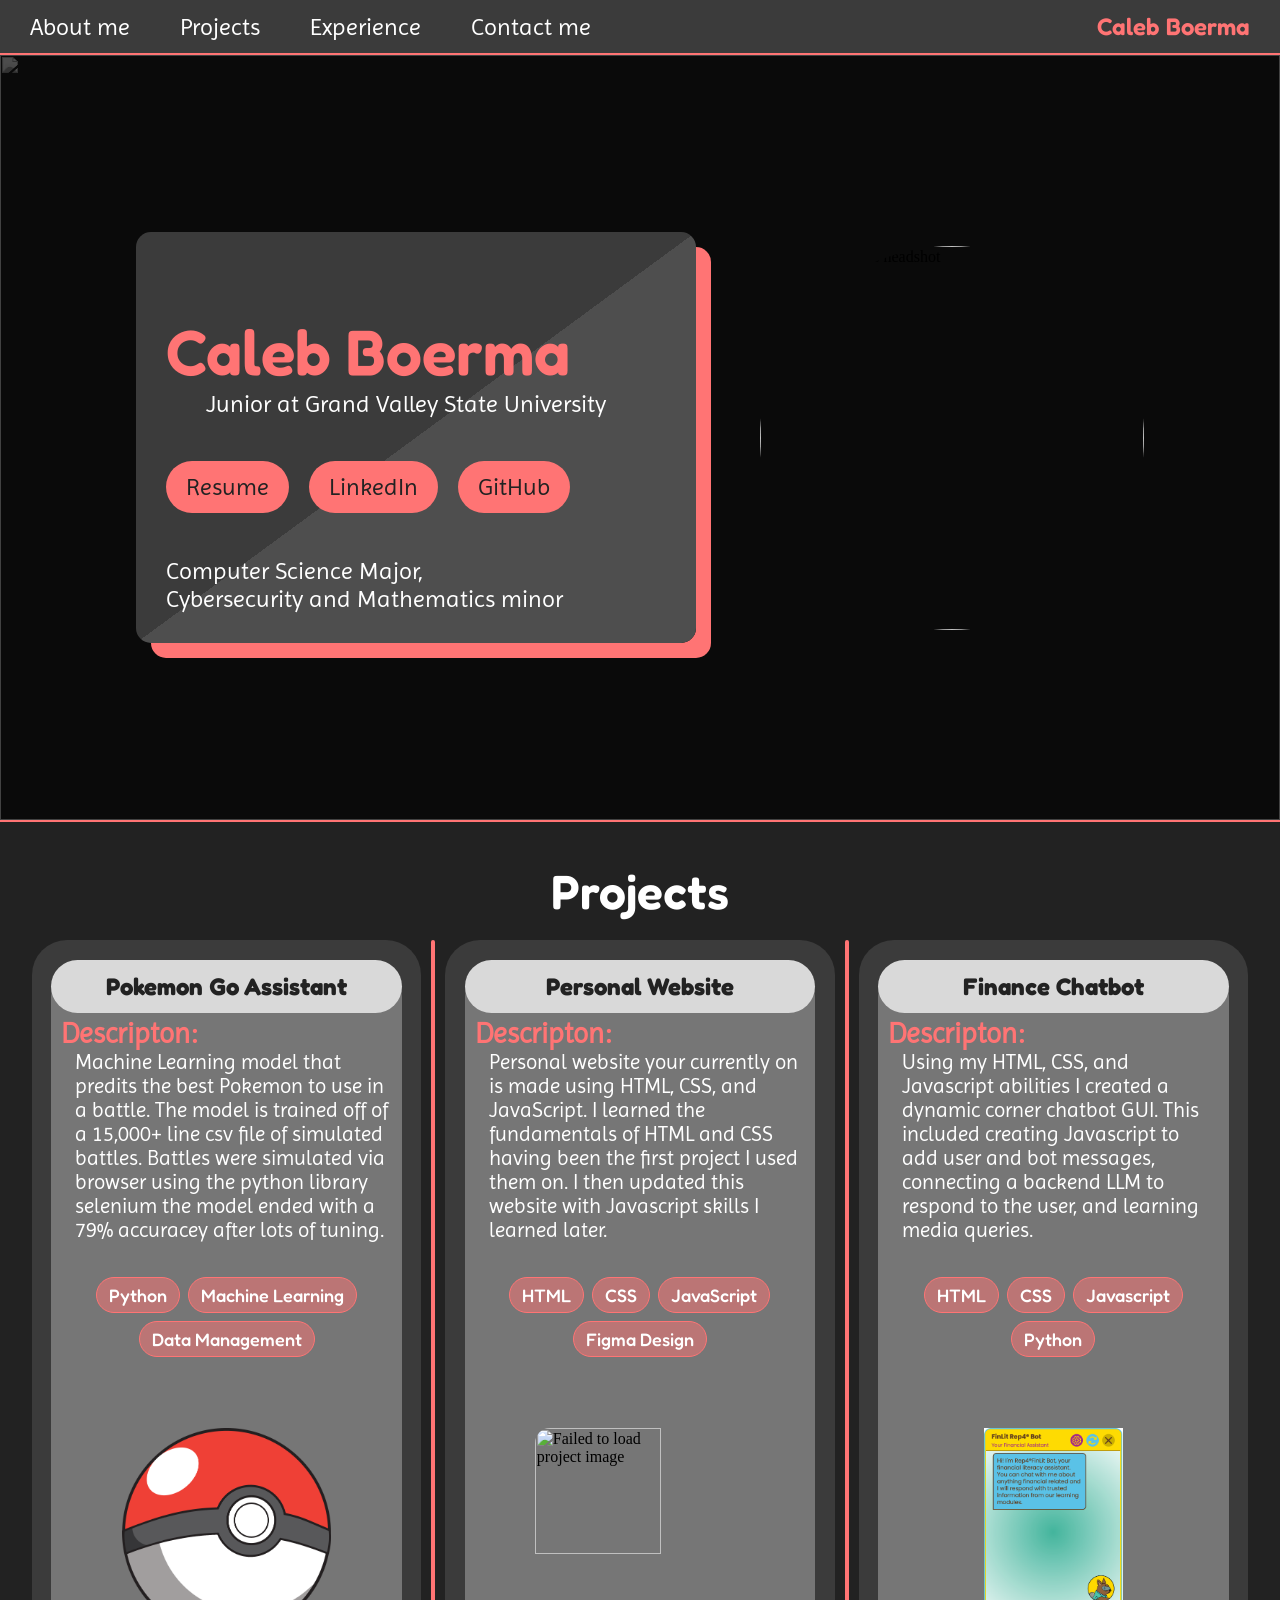
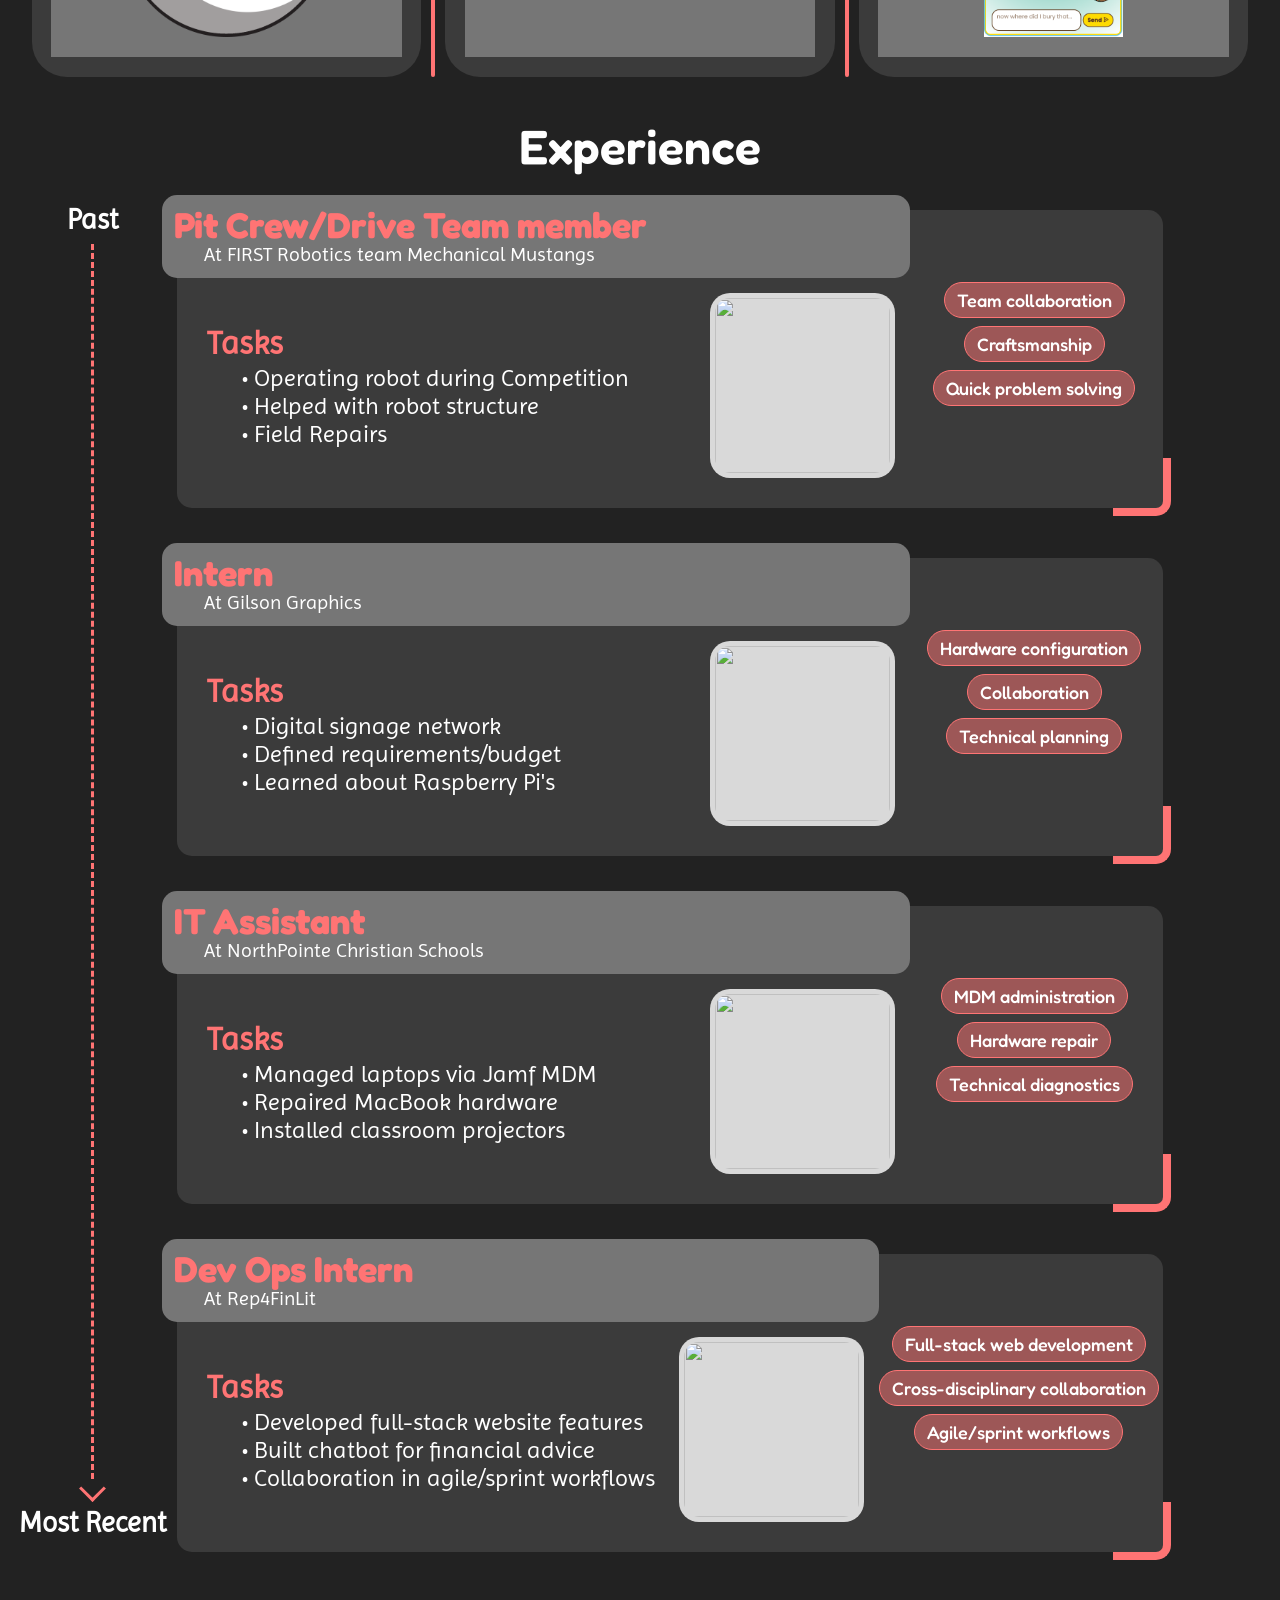
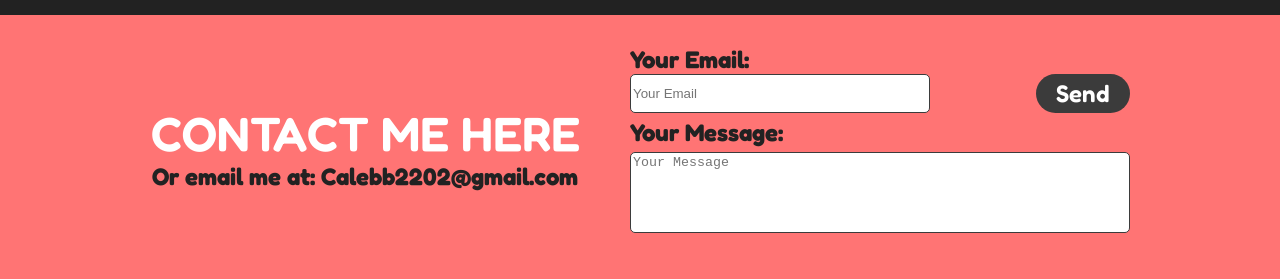
==== commit d8f20038: "bug fix burger not closing on selection of contact-me" ====
--- a/index.html
+++ b/index.html
@@ -23,7 +23,7 @@
                 <a class="nav-link" href="#hero-section" onClick="burger()">About me</a>
                 <a class="nav-link" href="#projects-section" onClick="burger()">Projects</a>
                 <a class="nav-link" href="#experience-section" onClick="burger()">Experience</a>
-                <a class="nav-link" href="#contact-me">Contact me</a>
+                <a class="nav-link" href="#contact-me" onClick="burger()">Contact me</a>
             </div>
         </div>
         <h1>Caleb Boerma</h1>
--- a/style.css
+++ b/style.css
@@ -120,7 +120,7 @@
 .apply-fade-in-scale {
     animation: fadeInScale linear;
     animation-timeline: view();
-    animation-range: 0% 40%;
+    animation-range: 0% 35%;
 }
 
 @keyframes fadeInScale {
@@ -336,8 +336,8 @@
     /* margin-top: 25%; 10vh is height of navbar */
     padding: 15px;
 
-    border-right: 2px solid var(--container-background);
-    border-image: linear-gradient(to top, var(--accent-color) 20px, transparent 20px) 1;
+    /* border-right: 2px solid var(--container-background);
+    border-image: linear-gradient(to top, var(--accent-color) 20px, transparent 20px) 1; */
     border-bottom: solid 2px var(--accent-color);
 
     z-index: 100;
@@ -1084,9 +1084,10 @@
     }
 }
 
+/* Mobile mode */
 @media (max-width: 768px), (orientation: portrait) {
     #nav-bar {
-        height: 10vh;
+        height: 8vh;
         font-size: 2em;
     }
 
@@ -1157,6 +1158,7 @@
     #projects {
         display: flex;
         flex-direction: column;
+        align-items: center;
         height: auto;
         font-size: 2em;
         gap: 40px;
@@ -1224,8 +1226,32 @@
         flex-direction: column;
     }
 
+    #contact-me-inner .apply-fade-in-right {
+        animation: fadeInRight unset;
+        animation-timeline: unset;
+        animation-range: unset;
+    }
+
+    #contact-me-inner .apply-fade-in-left {
+        animation: fadeInRight unset;
+        animation-timeline: unset;
+        animation-range: unset;
+    }
+
+    #email-form {
+        font-size: 2em;
+    }
+
     #contact-text {
-        font-size: 1.2em;
+        font-size: 2em;
+    }
+
+    #email-form input {
+        font-size: 1.5em;
+    }
+
+    #email-form textarea {
+        font-size: 1.5em;
     }
 
     #email-form {
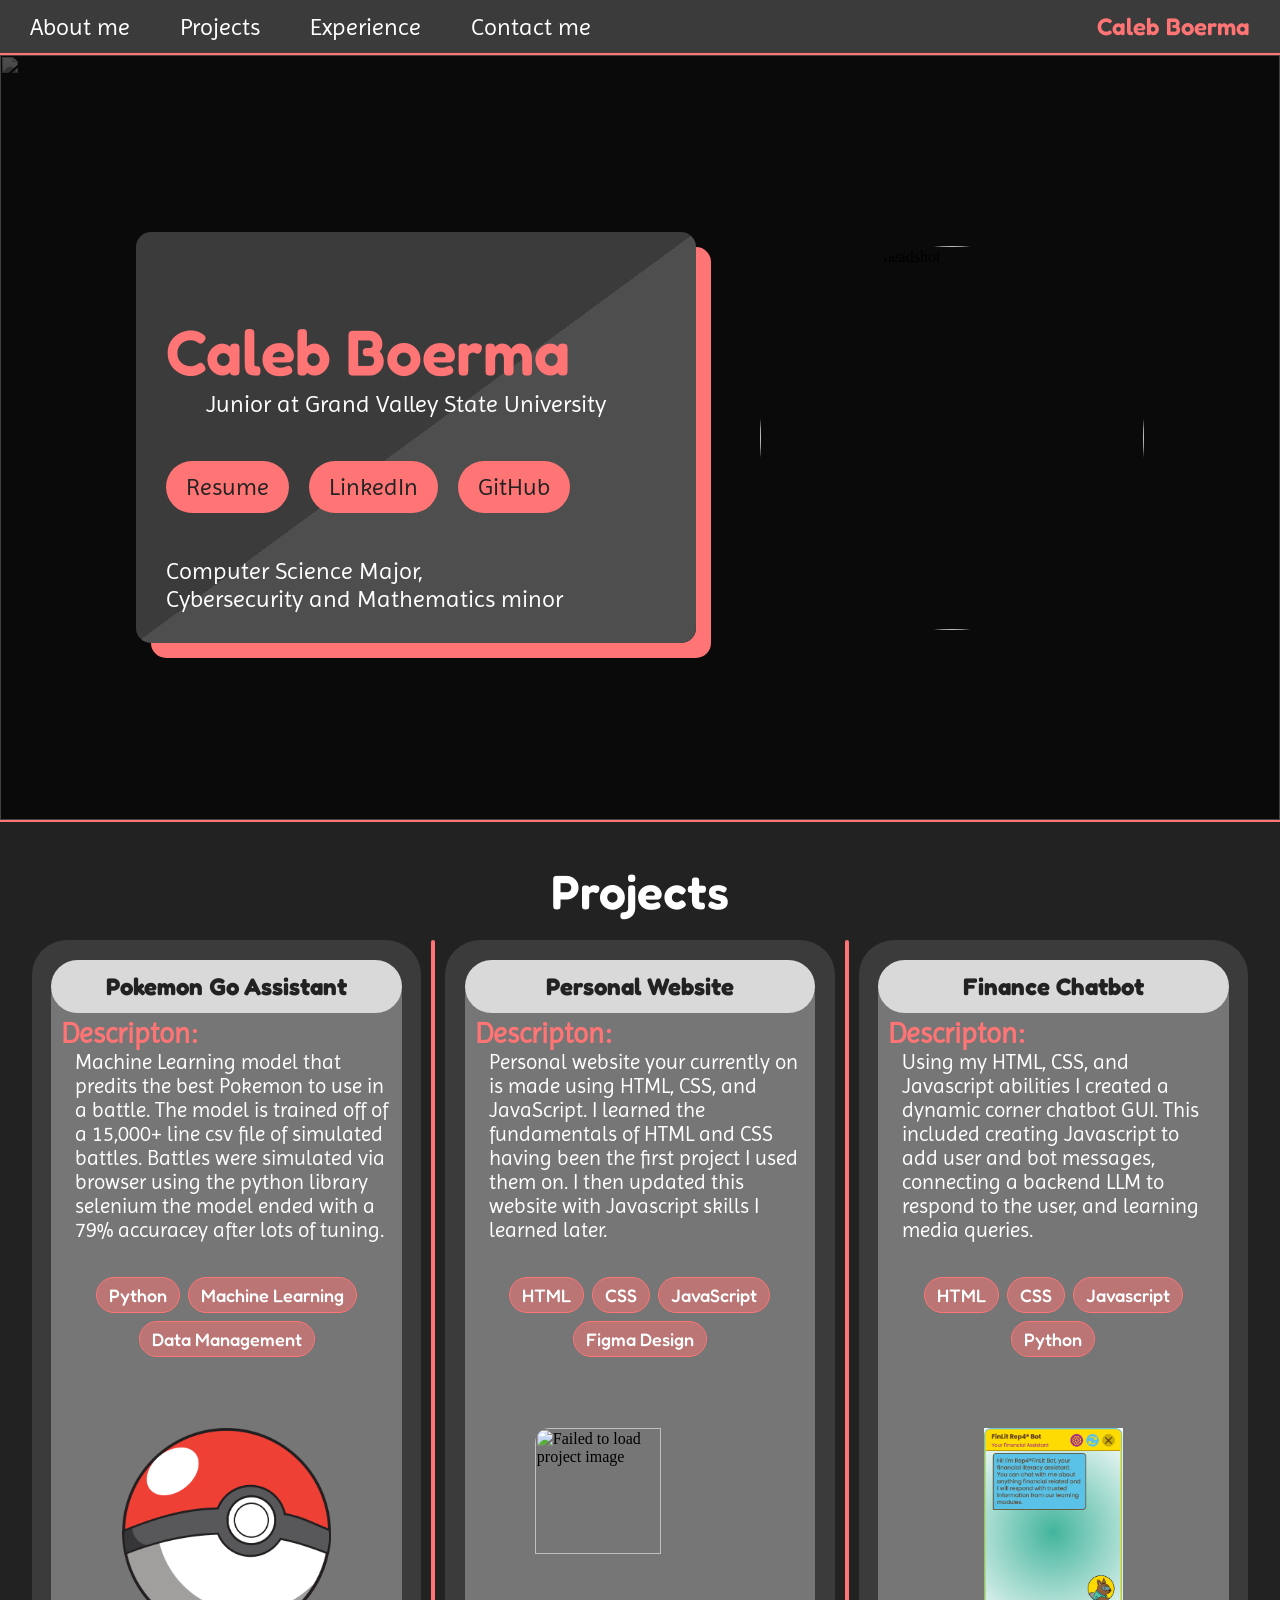
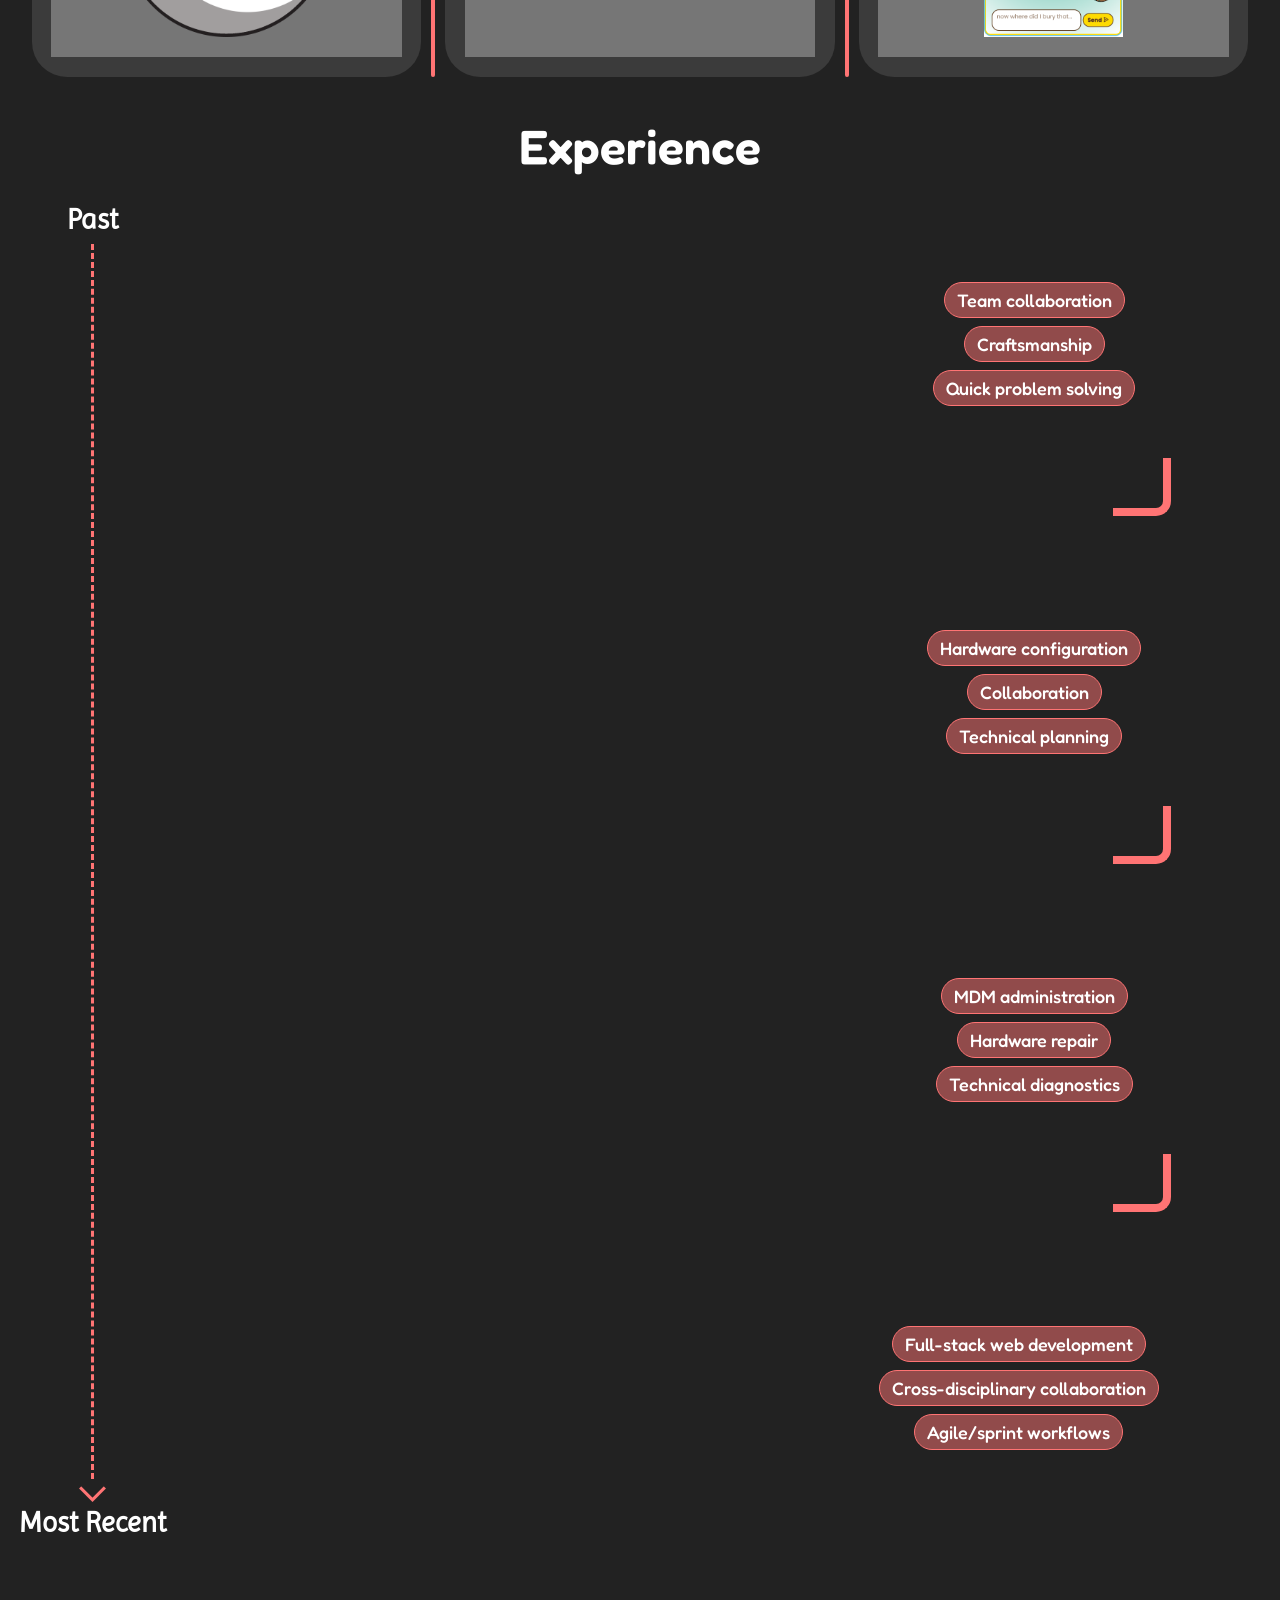
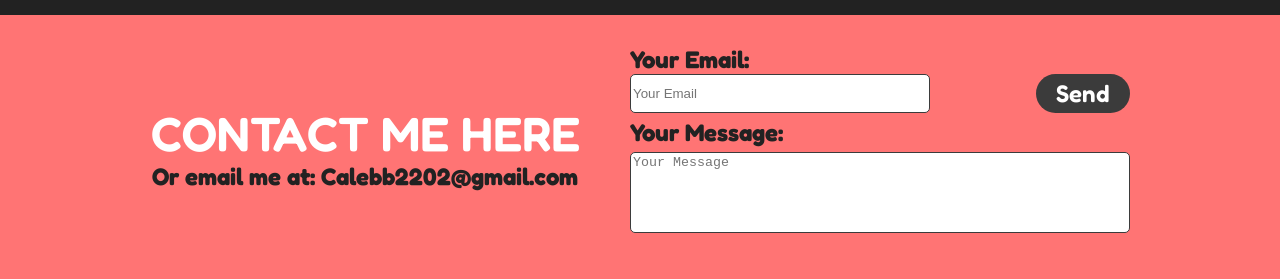
==== commit c9b8e8d7: "all scroll animations removed for mobile" ====
--- a/index.html
+++ b/index.html
@@ -116,7 +116,7 @@
                         <div class="tag">Javascript</div>
                         <div class="tag">Python</div>
                     </div>
-                    <img src="assets/finance-chatbot.png" alt="Failed to load project image">
+                   <img src="assets/finance-chatbot.png" alt="Failed to load project image">
                 </div>
             </div>
         </div>
--- a/style.css
+++ b/style.css
@@ -288,14 +288,12 @@
 }
 
 #main-burger.open {
-    border-right: 2px solid rgb(var(--accent-color-rgb));
     transform: translateX(12em);
 }
 
 .hamburger.open {
     gap: 1vh;
 }
-
 .line {
     width: 10vw;
     height: 0.75vh;
@@ -311,7 +309,7 @@
 }
 
 .line1.open{
-    transform: translateY(calc(1vh + 0.75vh)) rotate(-45deg);
+    transform: translateY(calc(0.9vh + 0.75vh)) rotate(-45deg);
     /* transform: rotate(-45deg) translate(-2.3vw, 2.3vw);  */
 }
 
@@ -320,7 +318,7 @@
 }
 
 .line3.open{
-    transform: translateY(calc(-1vh - 0.75vh)) rotate(45deg);
+    transform: translateY(calc(-0.9vh - 0.75vh)) rotate(45deg);
     /* transform: rotate(45deg) translate(-2.3vw, -2.3vw); */
 }
 
@@ -1170,6 +1168,12 @@
         padding: 50px 0px;
     }
 
+    #projects-section .apply-fade-in-scale {
+        animation: fadeInRight unset;
+        animation-timeline: unset;
+        animation-range: unset;
+    }
+
     .project-content {
         min-height: 30vh;
         gap: 20px;
@@ -1218,6 +1222,12 @@
         display: flex;
     }
 
+    #experience-section .apply-fade-in-left {
+        animation: fadeInRight unset;
+        animation-timeline: unset;
+        animation-range: unset;
+    }
+
     .experience-photo {
         width: 175px;
     }
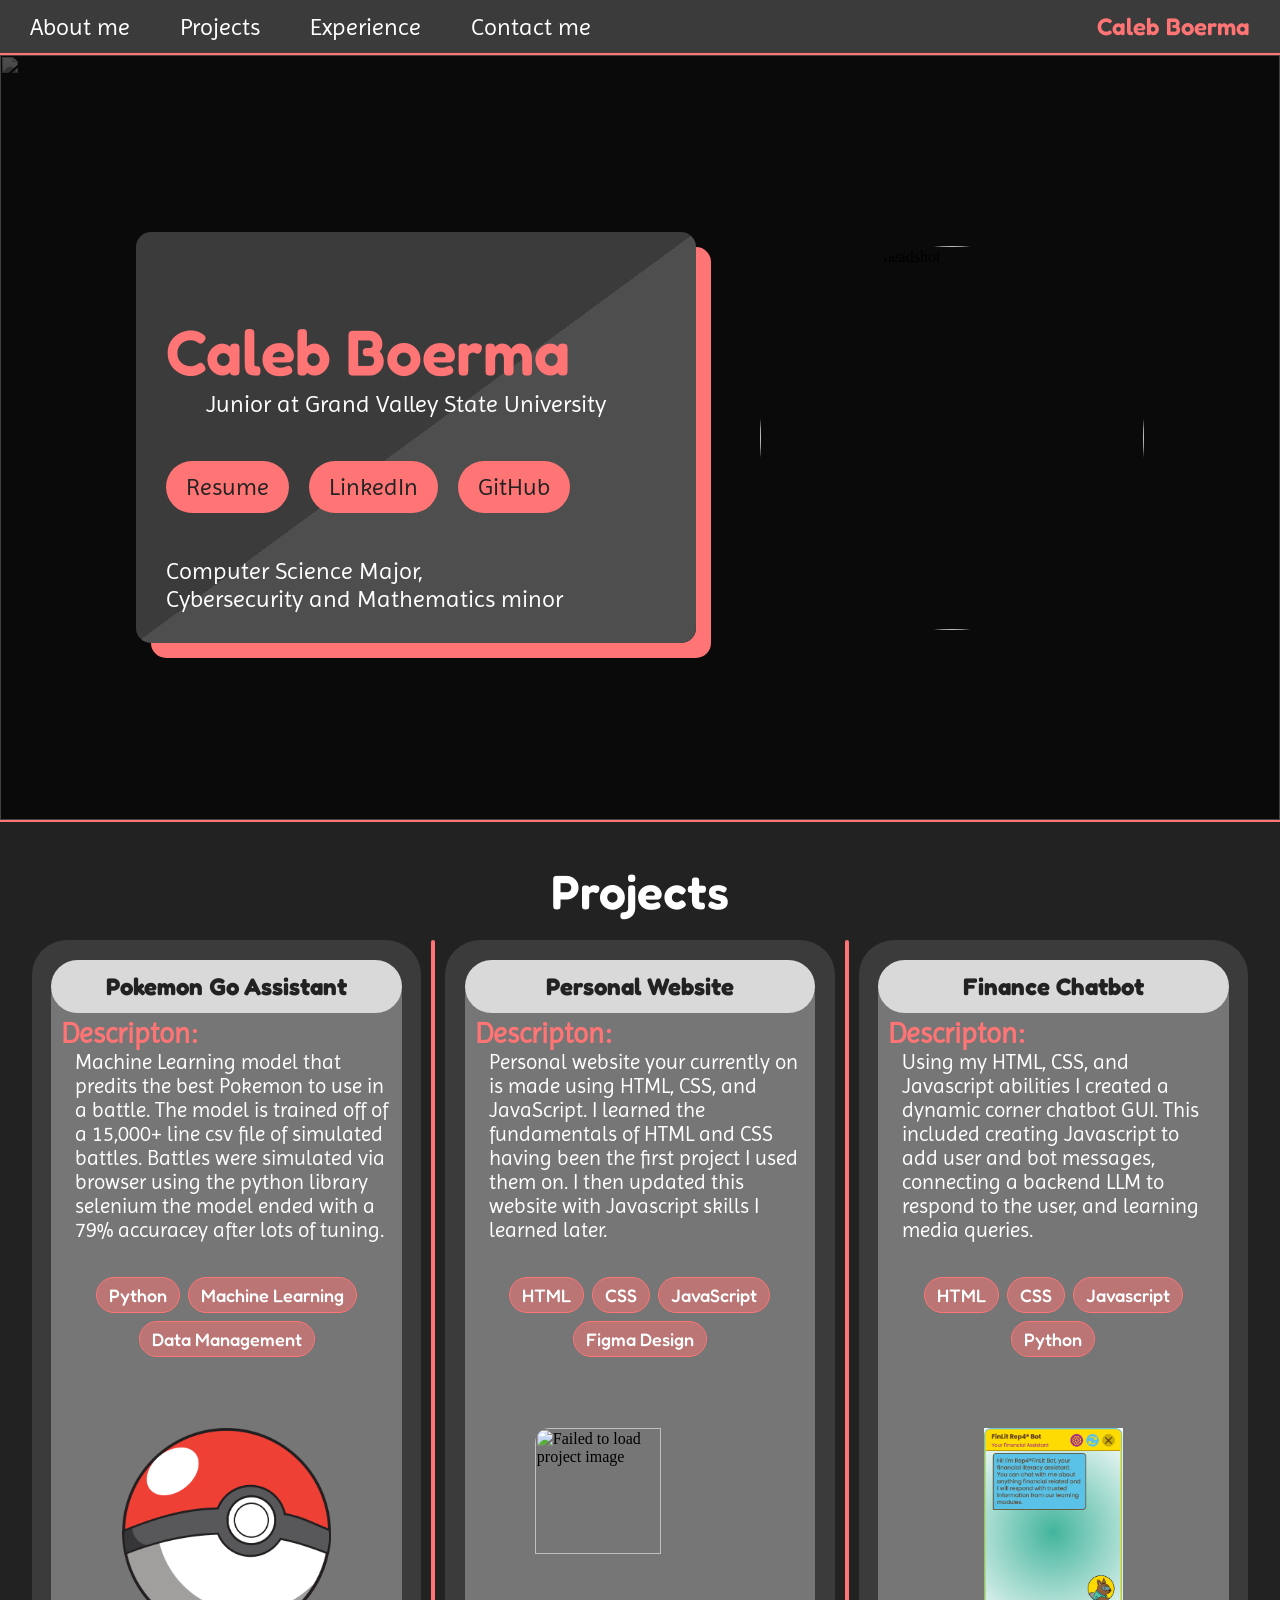
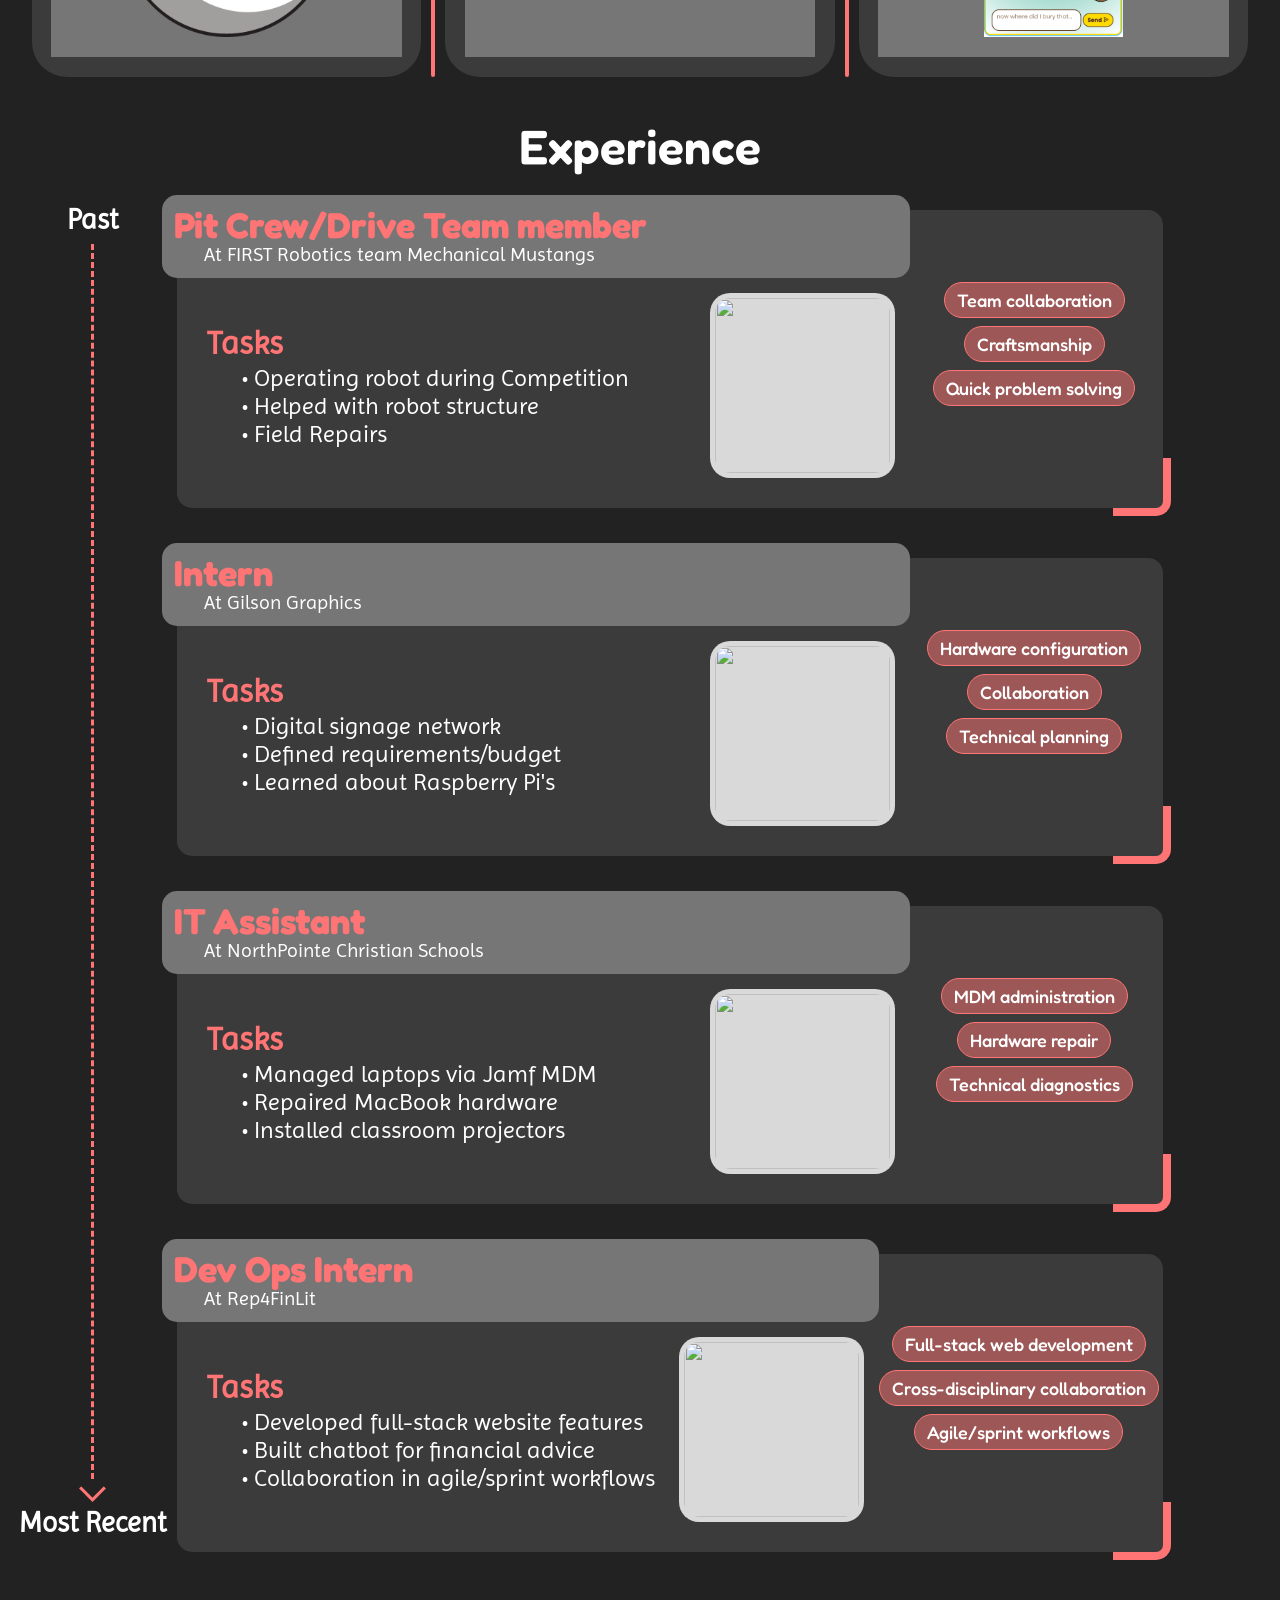
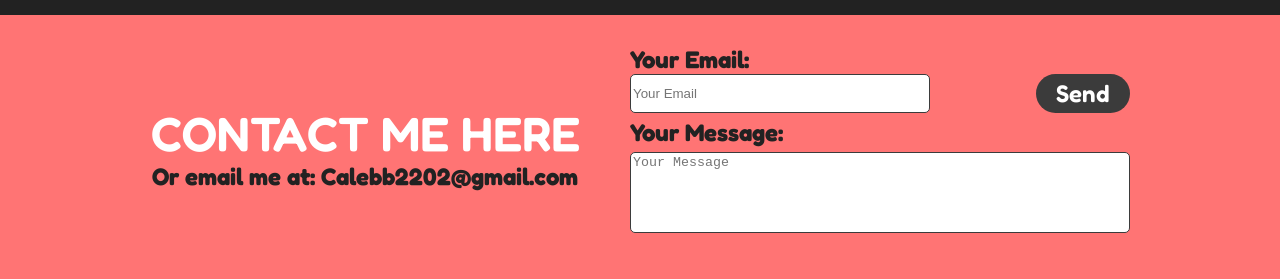
==== commit edc9e3a7: "new head-shot" ====
--- a/index.html
+++ b/index.html
@@ -45,7 +45,7 @@
                 </div>
             </div>
 
-            <img id = "head-shot" class="apply-fade-in-right" src="assets/head-shot.jpg" alt="Caleb Boerma's headshot">
+            <img id = "head-shot" class="apply-fade-in-right" src="assets/head-shot.JPG" alt="Caleb Boerma's headshot">
         </div>
     </div>
 
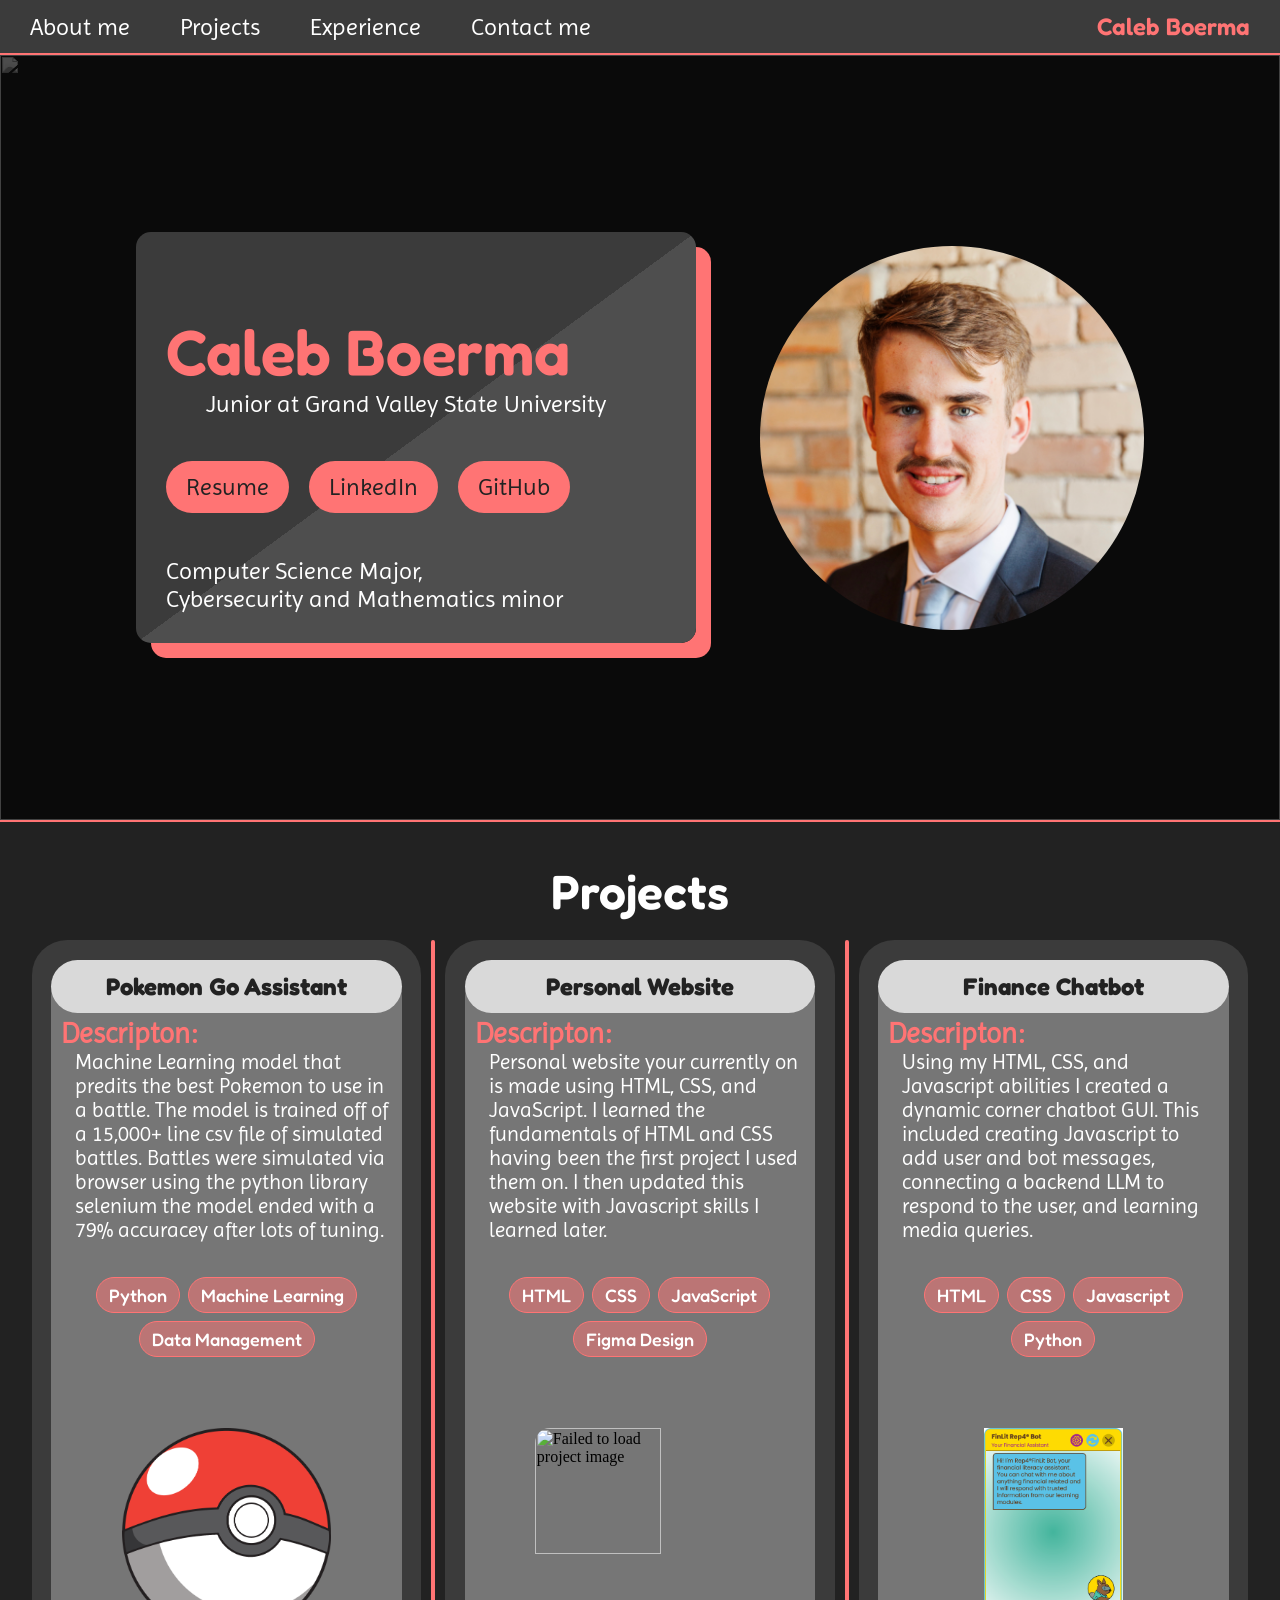
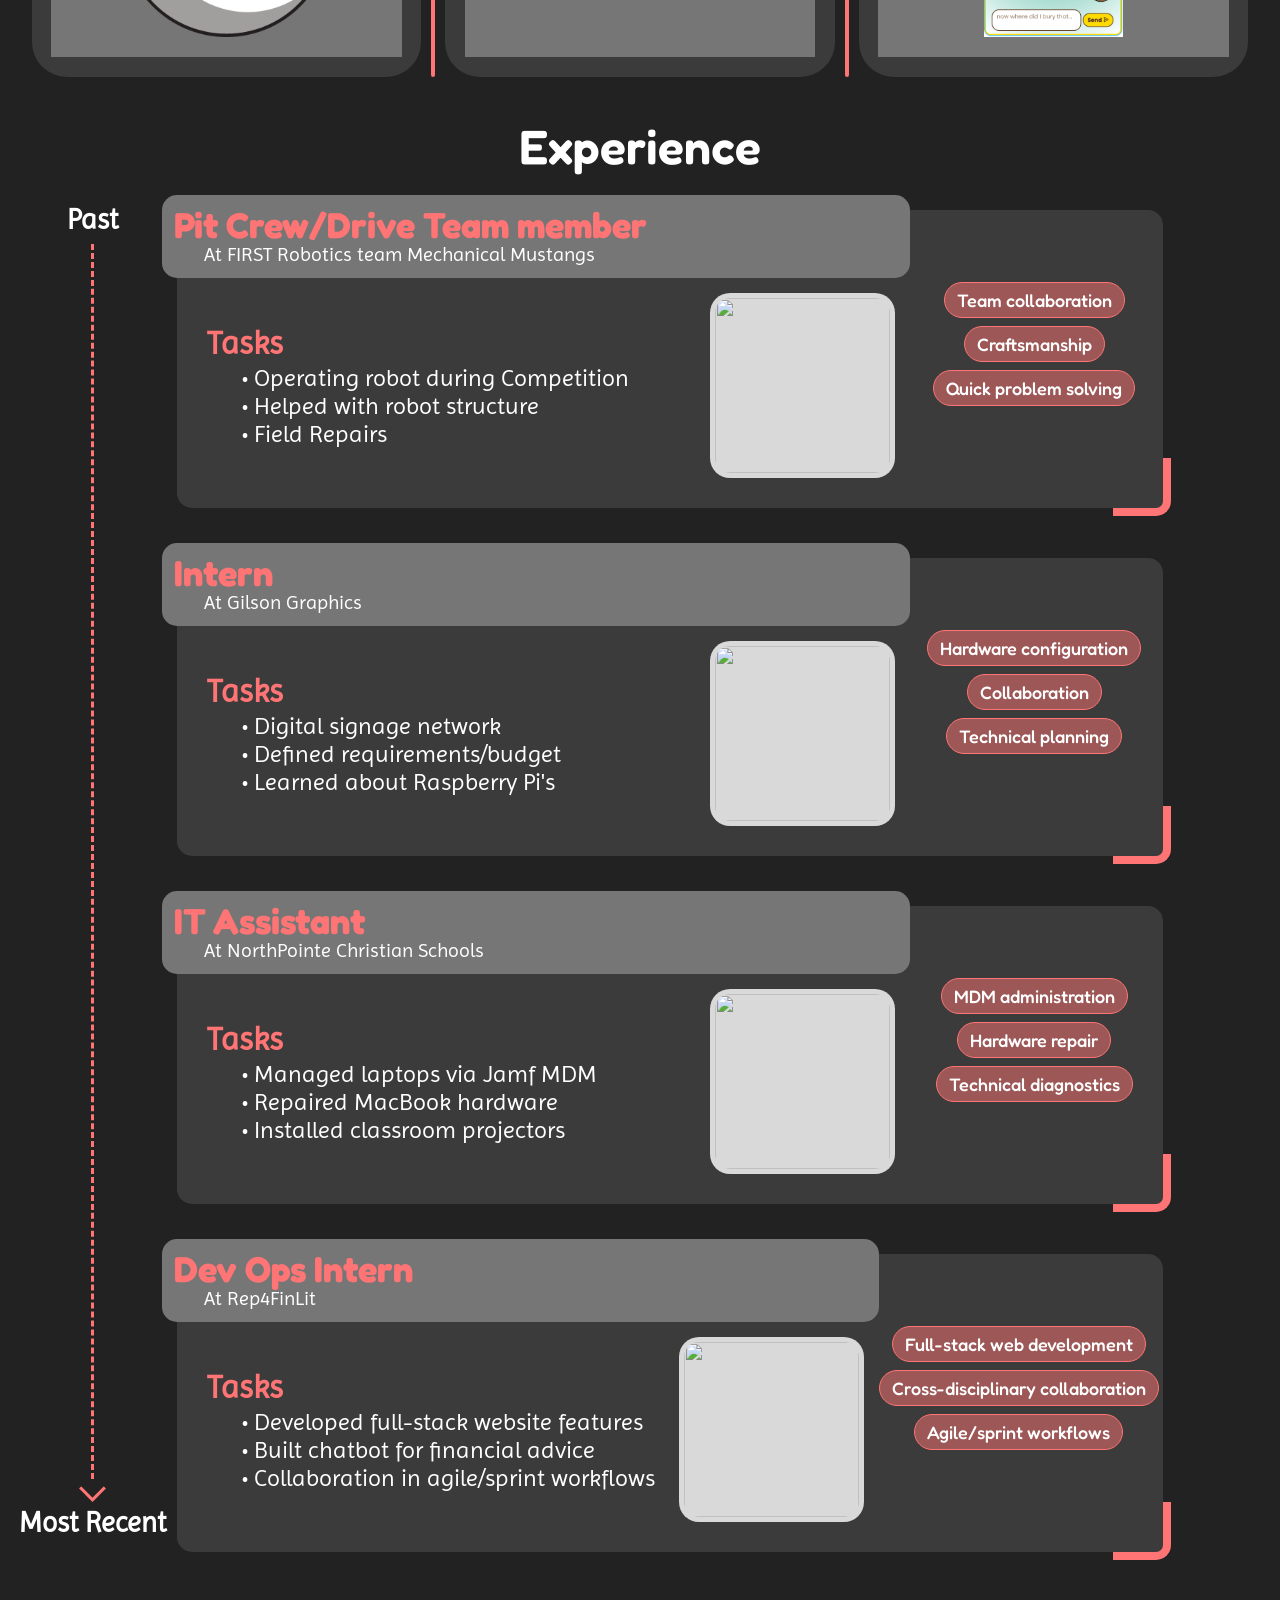
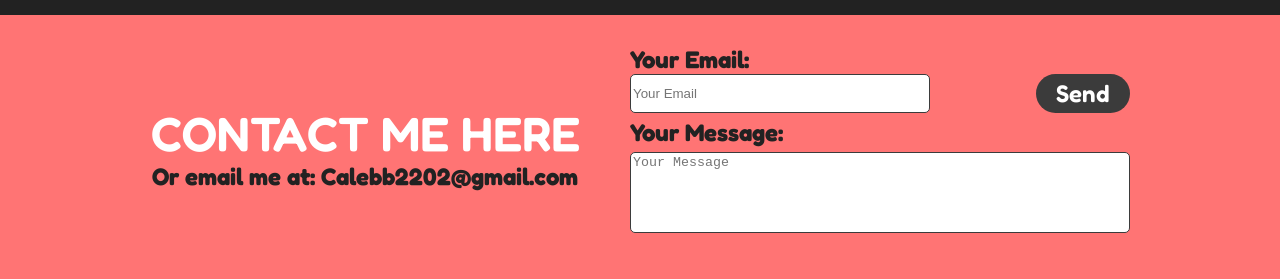
==== commit ecded78a: "image renamed" ====
--- a/index.html
+++ b/index.html
@@ -45,7 +45,7 @@
                 </div>
             </div>
 
-            <img id = "head-shot" class="apply-fade-in-right" src="assets/head-shot.JPG" alt="Caleb Boerma's headshot">
+            <img id = "head-shot" class="apply-fade-in-right" src="./assets/head-shot.jpg" alt="Caleb Boerma's headshot">
         </div>
     </div>
 
--- a/style.css
+++ b/style.css
@@ -1041,6 +1041,7 @@
 
     #projects {
         flex-direction: column;
+        align-items: center;
         height: auto;
         font-size: 1.1rem;
         gap: 20px;
